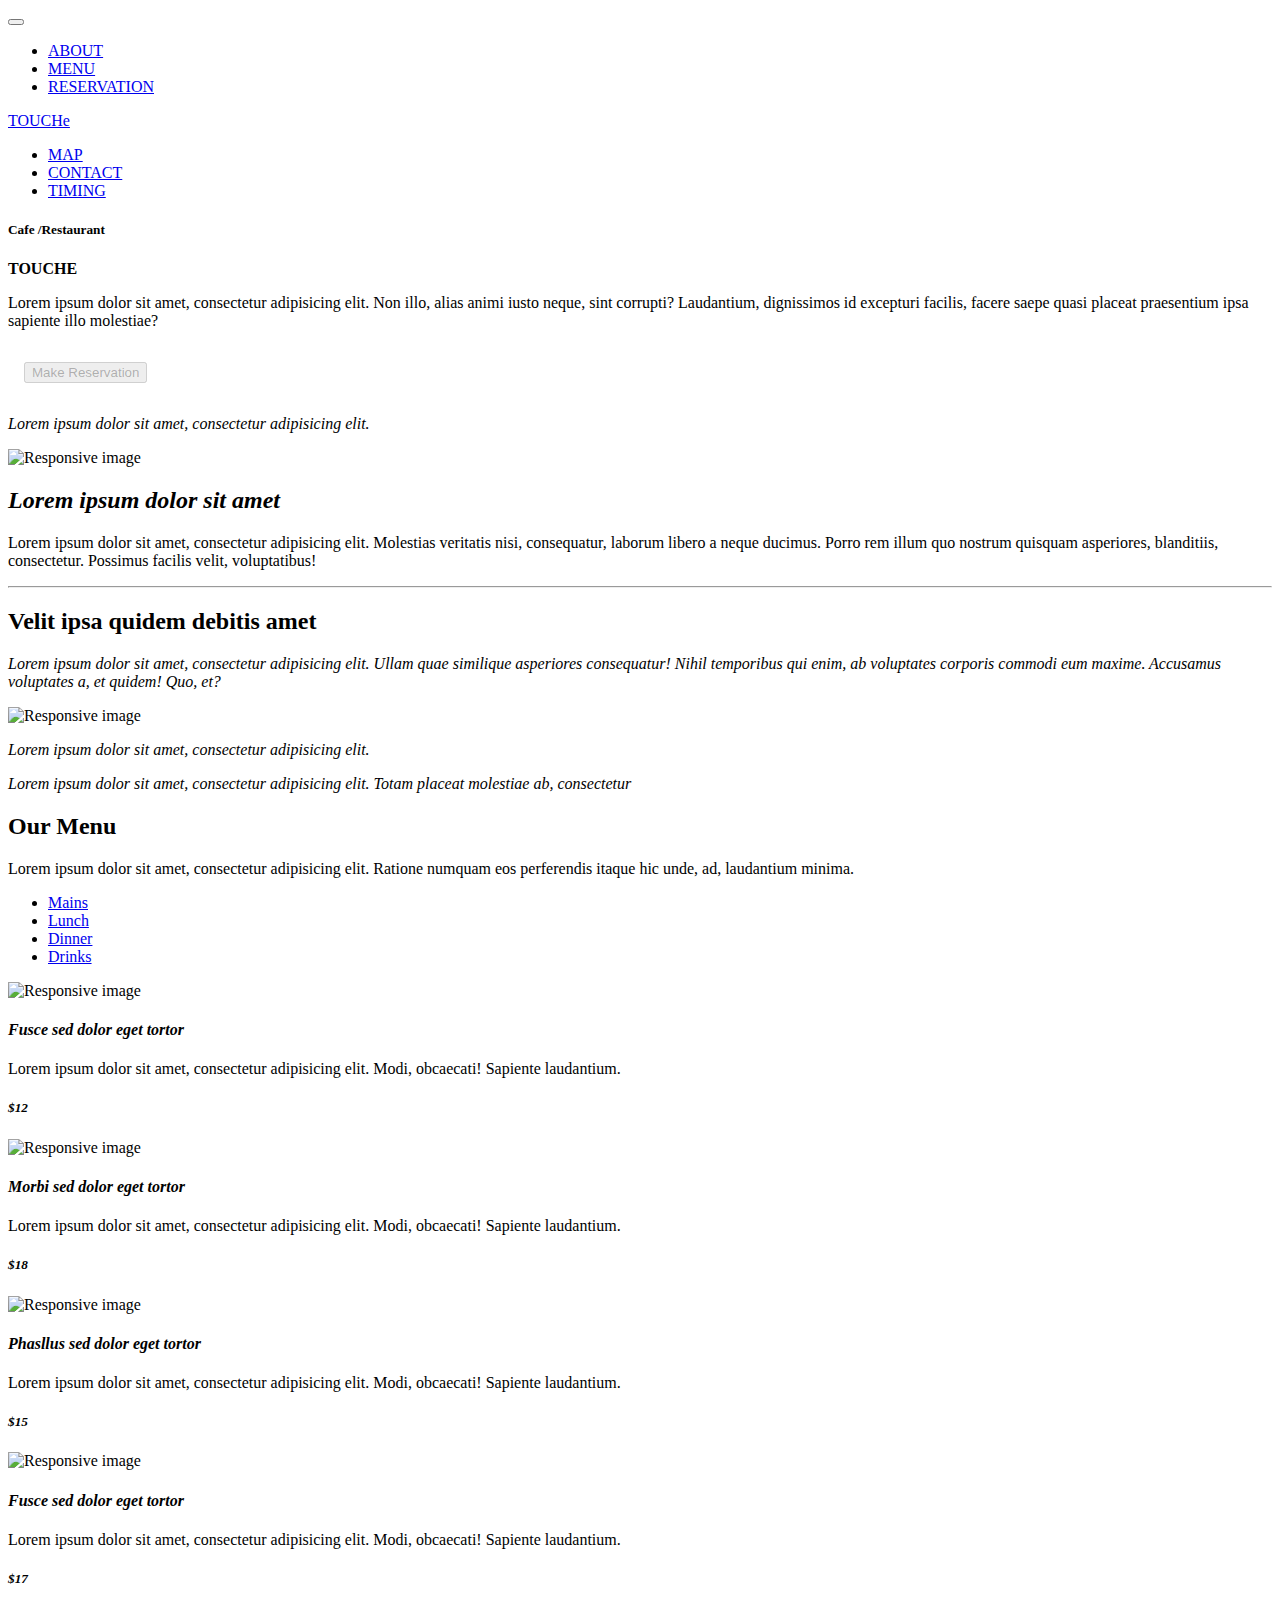
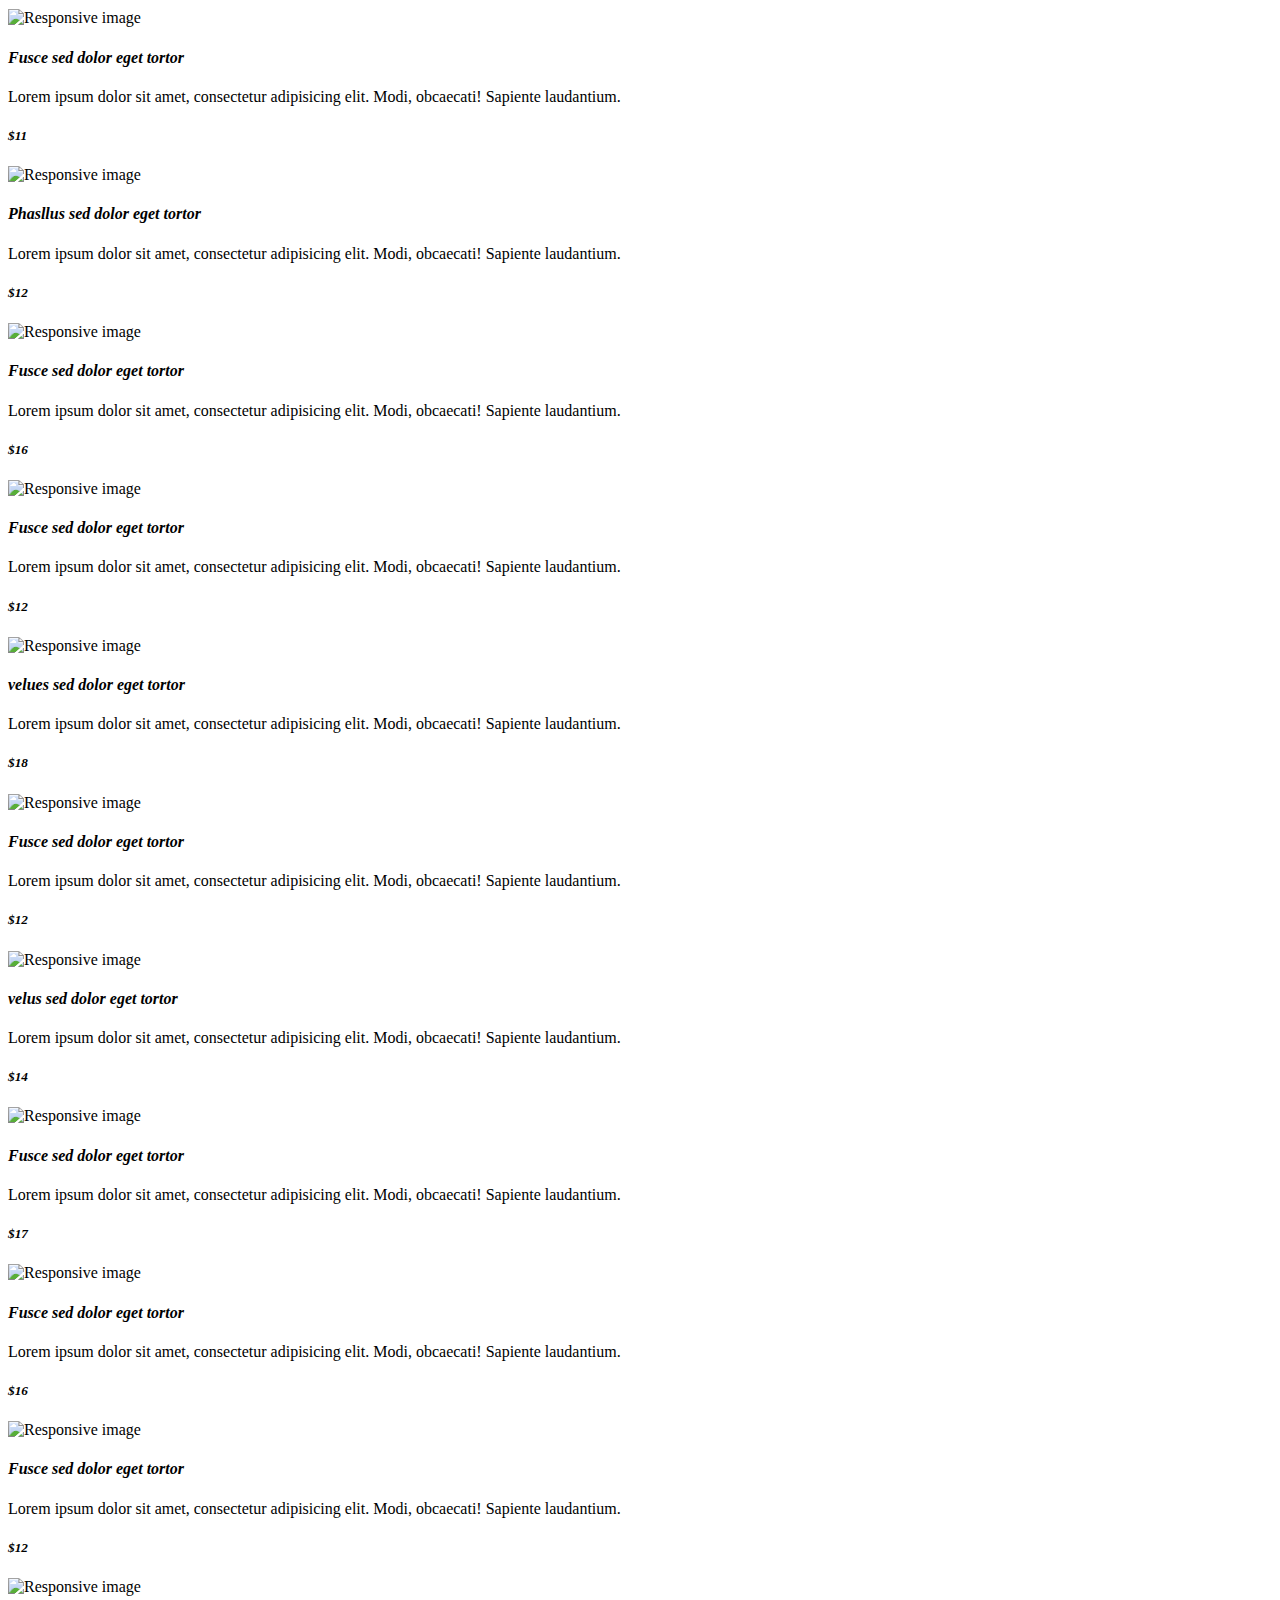
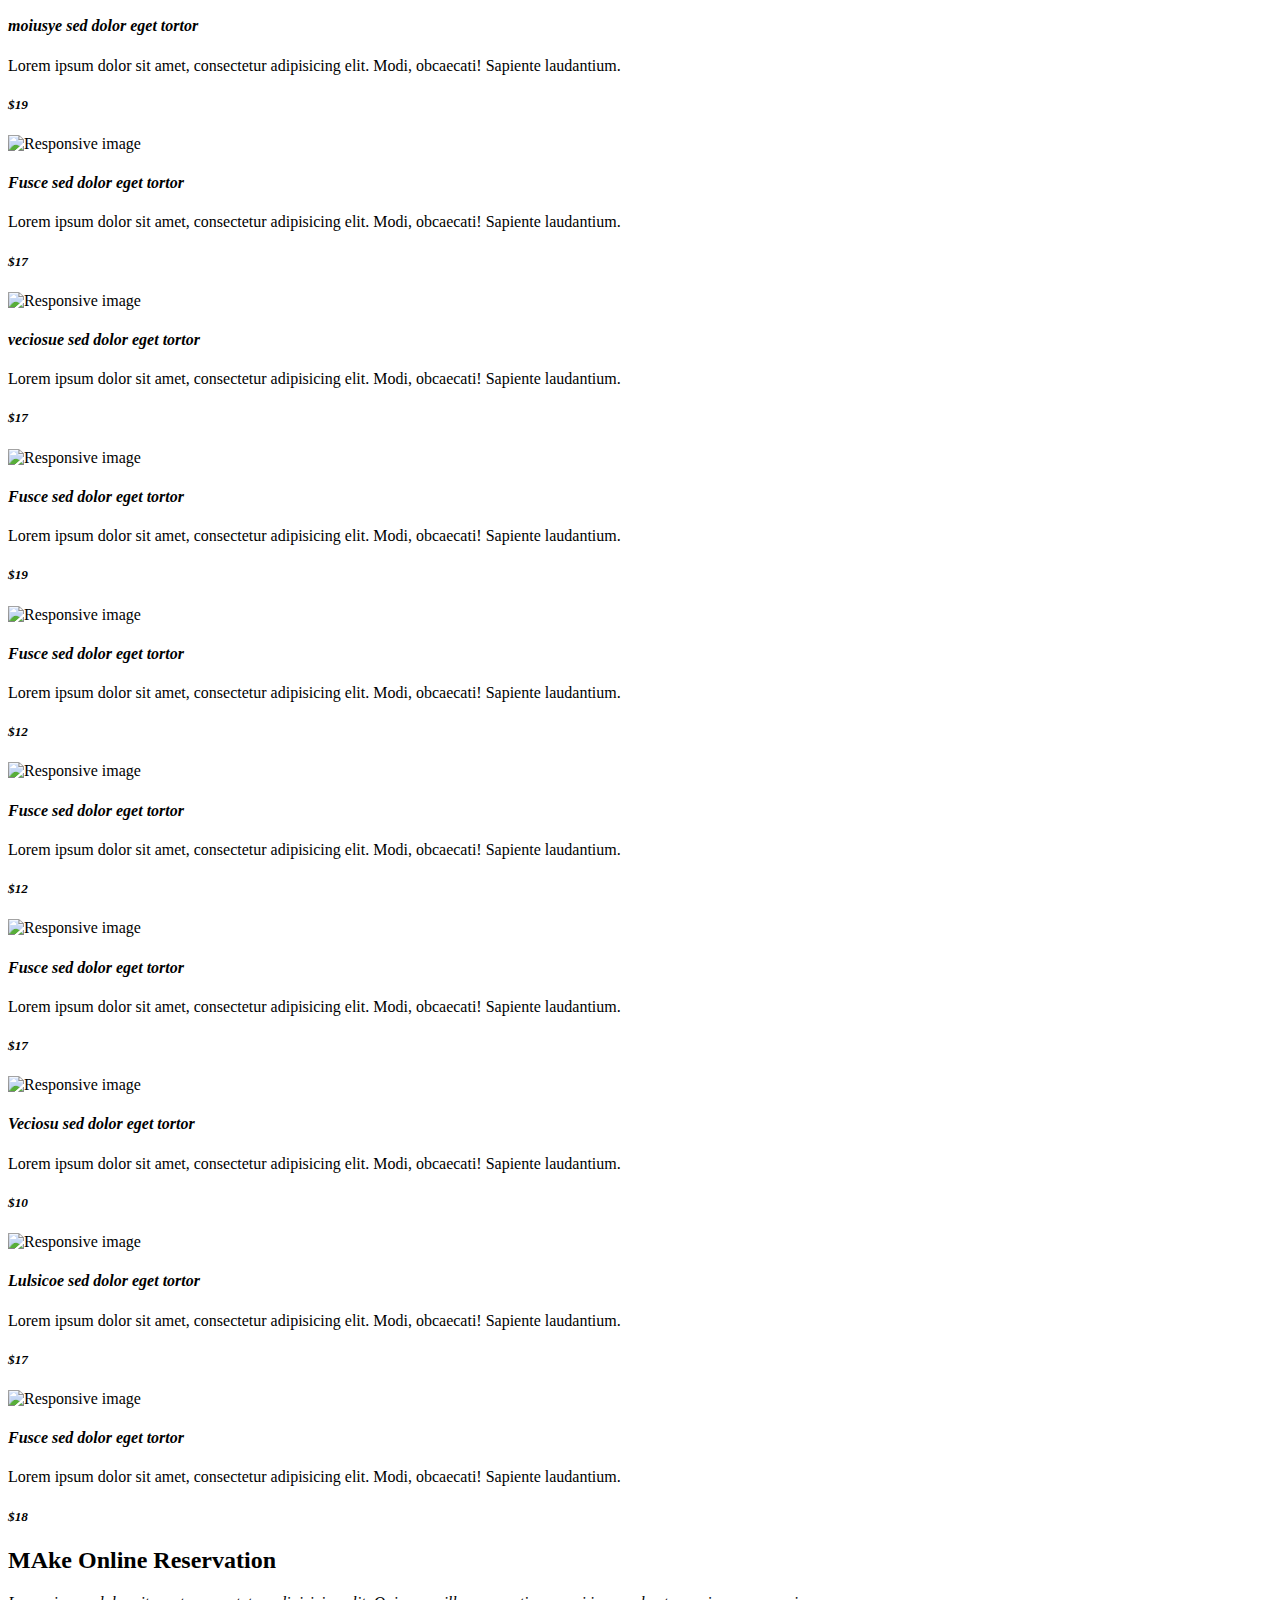
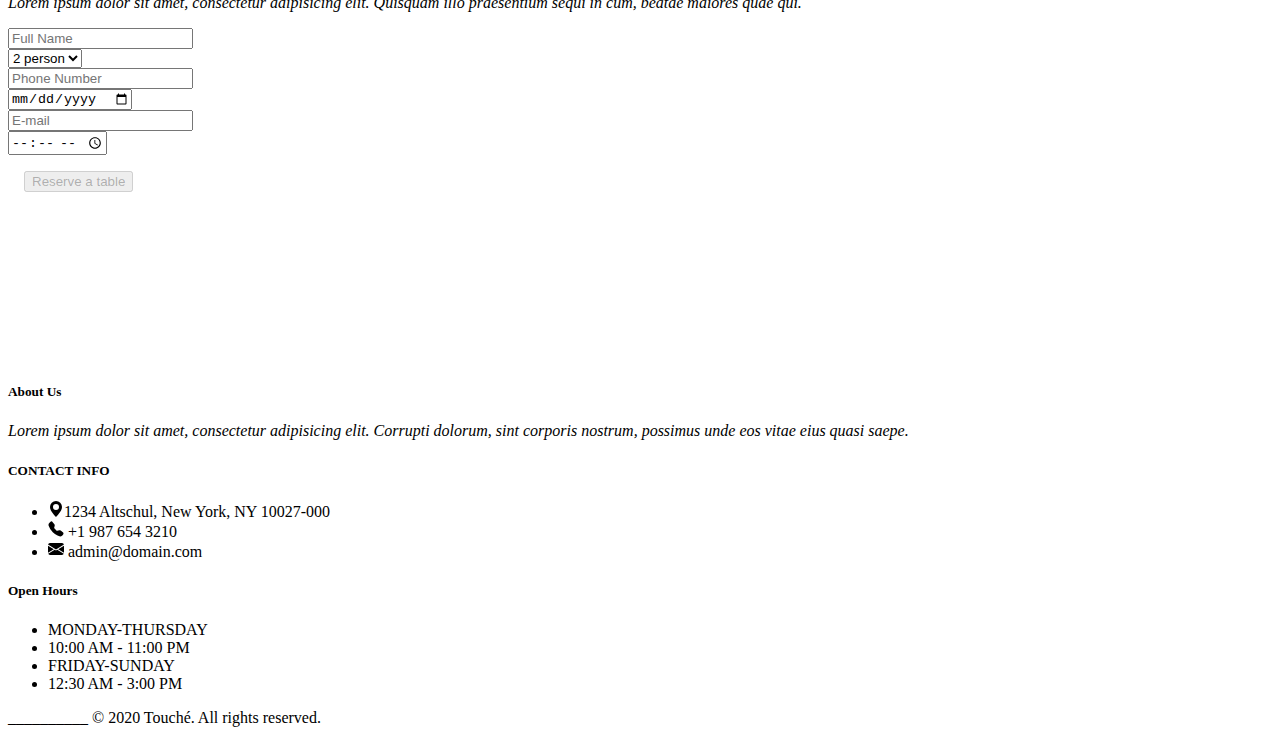
==== index.html @ 4fa5cfff "Create index.html" ====
<!DOCTYPE html >
<html lang="en-US">
<head>
	<title>Theme</title>
	<meta charset="utf-8">
	<link rel="stylesheet" type="text/css" href="css/bootstrap.css">
	<link rel="stylesheet" type="text/css" href="css/theme.css">
	<script src="https://code.jquery.com/jquery-3.5.1.slim.min.js" integrity="sha384-DfXdz2htPH0lsSSs5nCTpuj/zy4C+OGpamoFVy38MVBnE+IbbVYUew+OrCXaRkfj" crossorigin="anonymous"></script>
	<script src="https://cdn.jsdelivr.net/npm/popper.js@1.16.1/dist/umd/popper.min.js" integrity="sha384-9/reFTGAW83EW2RDu2S0VKaIzap3H66lZH81PoYlFhbGU+6BZp6G7niu735Sk7lN" crossorigin="anonymous"></script>
	<script src="https://stackpath.bootstrapcdn.com/bootstrap/4.5.2/js/bootstrap.min.js" integrity="sha384-B4gt1jrGC7Jh4AgTPSdUtOBvfO8shuf57BaghqFfPlYxofvL8/KUEfYiJOMMV+rV" crossorigin="anonymous"></script>
</head>
<body>

<section class="section_main">
	<div class="main_img">
		

<!-- navbar start -->
	<nav class="navbar fixed-top navbar-expand-lg navbar-light bg-light">
	 <div class="container"> 
	  <button class="navbar-toggler" type="button" data-toggle="collapse" data-target="#navbarNav" aria-controls="navbarNav" aria-expanded="false" aria-label="Toggle navigation">
	    <span class="navbar-toggler-icon"></span>
	  </button>
	  <div class="collapse navbar-collapse" id="navbarNav">
	    <ul class="navbar-nav">
	      <li class="nav-item active">
	        <a class="nav-link" href="index.html">ABOUT</a>
	      </li>
	      <li class="nav-item">
	        <a class="nav-link" href="menu.html">MENU</a>
	      </li>
	      <li class="nav-item">
	        <a class="nav-link " href="reservation.html">RESERVATION</a>
	      </li>
	    </ul>
		<a class="navbar-brand d-none d-lg-flex text-center" href="index.html">TOUCHe</a>
		<ul class="navbar-nav navbar-right">
			<li class="nav-item ">
	        <a class="nav-link" href="#map">MAP</a>
	      </li>
	      <li class="nav-item">
	        <a class="nav-link" href="#Footer">CONTACT</a>
	      </li>
	      <li class="nav-item">
	        <a class="nav-link " href="#Footer">TIMING</a>
	      </li>
			
		</ul>
	</div>
	
	
	</div>
	</nav>
<!-- navbar close -->
	<div class="container">
		<div class="row section_main_content">
			<div class="col">
				<div class="section_main_minihead text-muted">
					<h5><span class="span_primary">Cafe</span>
					/Restaurant
					</h5>
				</div>
				<div class="section_main_head">
					<b>TOUCHE</b>
				</div>
				<div class="section_main_p">
					<p>Lorem ipsum dolor sit amet, consectetur adipisicing elit. Non illo, alias animi iusto neque, sint corrupti? Laudantium, dignissimos id excepturi facilis, facere saepe quasi placeat praesentium ipsa sapiente illo molestiae? </p>
				</div>
				<div class="col text-center " style="padding: 1rem;">
					<button type="submit" class="btn btn-primary" disabled="">
										Make Reservation
					</button>
				</div>

			</div>
		</div>
		
	</div>
</div>
</section>


<!-- section discover 1 -->
<section class="section section_discover section_no-padding_bottom">
	<div class="container">
		<div class="row">
			<div class="col-lg-2 order-md-1 align-self-end">
				<p class="section_discover__description">
					
					<em>Lorem ipsum dolor sit amet, consectetur adipisicing elit. </em>
						
				</p>
			</div>
			<div class="col-lg-4 order-md-2 align-self-start">
				<div class="img-s">
					<img src="img/2.jpg" class="img-fluid" alt="Responsive image">
				</div>
			</div>
			<div class="col-lg-6 order-md-3 align-self-center ">
				<h2><em>Lorem ipsum dolor sit amet</em></h2>

				<p>

							Lorem ipsum dolor sit amet, consectetur adipisicing elit. Molestias veritatis nisi, consequatur, laborum libero a neque ducimus. Porro rem illum quo nostrum quisquam asperiores, blanditiis, consectetur. Possimus facilis velit, voluptatibus!
						
					
				</p>
				
			</div>
		</div>
	</div>
	<hr>
</section>
<!-- section discover 1 close -->

<!--section discober 2 start -->
<section  class="section_no-padding_bottom section discover__description ">
	<div class="container">
		<div class="row">
			<div class="col-lg-6 align-self-center">
				<h2>Velit ipsa quidem debitis amet</h2>
				<p>
					<em>
						Lorem ipsum dolor sit amet, consectetur adipisicing elit. Ullam quae similique asperiores consequatur! Nihil temporibus qui enim, ab voluptates corporis commodi eum maxime. Accusamus voluptates a, et quidem! Quo, et?</em>
				</p>
			</div>
			<div class="col-lg-4 align-self-start">
				<img src="img/3.jpg" class="img-fluid" alt="Responsive image">
			</div>
			<div class="col-lg-2 align-self-end">
				<p class="section_discover__description">
					<em>Lorem ipsum dolor sit amet, consectetur adipisicing elit.</em>
				</p>
			</div>
		</div>		
	</div>
</section>
<!-- section discover 2 close -->

<!-- section about start -->
<section class="section section_about">
	
	<div class="container">
		<div class="row">
			<div class="col-lg-4">
				<p class="section_discover__description">
					<em>Lorem ipsum dolor sit amet, consectetur adipisicing elit. Totam placeat molestiae ab, consectetur</em>
				</p>
				
			</div>
		</div>	
	</div>
</section>
<!-- section about close -->
 
 <!-- section menu start -->
 <section class="section section_menu" id="MENU">
 	<div class="container">
 		<div class="row">
 			<div class="col">
 				<h2 class="section_heading text-center">
		 			Our Menu
		 		</h2>
		 		<p class="section_subheading text-center">
		 		Lorem ipsum dolor sit amet, consectetur adipisicing elit. Ratione numquam eos perferendis itaque hic unde, ad, laudantium minima. 
		 		</p>
		 	</div>
 		</div>
 	    <div class="row">
 	    	<div class="col">
				<ul class="nav nav-tabs justify-content-center" id="myTab" role="tablist">
					<li class="nav-item" role="presentation">
				    	<a class="nav-link active" id="Mains-tab" data-toggle="tab" href="#Mains" role="tab" aria-controls="Mains" aria-selected="true">Mains</a>
				    </li>
				  	<li class="nav-item" role="presentation">
				    	<a class="nav-link" id="Lunch-tab" data-toggle="tab" href="#Lunch" role="tab" aria-controls="Lunch" aria-selected="false">Lunch</a>
				    </li>
				    <li class="nav-item" role="presentation">
				    	<a class="nav-link" id="Dinner-tab" data-toggle="tab" href="#Dinner" role="tab" aria-controls="Dinner" aria-selected="false">Dinner</a>
				    </li>
				    <li class="nav-item" role="presentation">
				    	<a class="nav-link" id="Drinks-tab" data-toggle="tab" href="#Drinks" role="tab" aria-controls="Drinks" aria-selected="false">Drinks</a>
				    </li>
				</ul>
				<div class="tab-content" id="myTabContent">
				   <!-- main menu item start -->
				    <div class="tab-pane fade show active" id="Mains" role="tabpanel" aria-labelledby="Mains-tab">
				    	<div class="menu_grid">
				    		<div class="row">
				    			<div class="col-md-6">
				    				<div class="row menu_item">
					    				
					   					<div class="col-lg-3 ">
					   						<img src="img/m1.jpg" class="img-fluid menu_img" alt="Responsive image">
					   					</div>
					    				<div class="col-lg-7">
					    					<h4><em>Fusce sed dolor eget tortor</em></h4>
					    					<p>Lorem ipsum dolor sit amet, consectetur adipisicing elit. Modi, obcaecati! Sapiente laudantium.</p>
					    				</div>
					    				<div class="col-lg-2">
					    					<h5><em>$12</em></h5>
					    				</div>
				    					
				    				</div>	
				    			</div>
				    			<div class="col-md-6">
				    				<div class="row menu_item">
					    				
					   					<div class="col-lg-3 ">
					   						<img src="img/m2.jpg" class="img-fluid menu_img" alt="Responsive image">
					   					</div>
					    				<div class="col-lg-7">
					    					<h4><em>Morbi sed dolor eget tortor</em></h4>
					    					<p>Lorem ipsum dolor sit amet, consectetur adipisicing elit. Modi, obcaecati! Sapiente laudantium.</p>
					    				</div>
					    				<div class="col-lg-2">
					    					<h5><em>$18</em></h5>
					    				</div>
				    					
				    				</div>	
				    			</div>
				    			<div class="col-md-6">
				    				<div class="row menu_item">
					    				
					   					<div class="col-lg-3 ">
					   						<img src="img/m3.jpg" class="img-fluid menu_img" alt="Responsive image">
					   					</div>
					    				<div class="col-lg-7">
					    					<h4><em>Phasllus sed dolor eget tortor</em></h4>
					    					<p>Lorem ipsum dolor sit amet, consectetur adipisicing elit. Modi, obcaecati! Sapiente laudantium.</p>
					    				</div>
					    				<div class="col-lg-2">
					    					<h5><em>$15</em></h5>
					    				</div>
				    					
				    				</div>	
				    			</div>
				    			<div class="col-md-6">
				    				<div class="row menu_item">
					    				
					   					<div class="col-lg-3 ">
					   						<img src="img/m1.jpg" class="img-fluid menu_img" alt="Responsive image">
					   					</div>
					    				<div class="col-lg-7">
					    					<h4><em>Fusce sed dolor eget tortor</em></h4>
					    					<p>Lorem ipsum dolor sit amet, consectetur adipisicing elit. Modi, obcaecati! Sapiente laudantium.</p>
					    				</div>
					    				<div class="col-lg-2">
					    					<h5><em>$17</em></h5>
					    				</div>
				    					
				    				</div>	
				    			</div>
				    			<div class="col-md-6">
				    				<div class="row menu_item">
					    				
					   					<div class="col-lg-3 ">
					   						<img src="img/m1.jpg" class="img-fluid menu_img" alt="Responsive image">
					   					</div>
					    				<div class="col-lg-7">
					    					<h4><em>Fusce sed dolor eget tortor</em></h4>
					    					<p>Lorem ipsum dolor sit amet, consectetur adipisicing elit. Modi, obcaecati! Sapiente laudantium.</p>
					    				</div>
					    				<div class="col-lg-2">
					    					<h5><em>$11</em></h5>
					    				</div>
				    					
				    				</div>	
				    			</div>
				    			<div class="col-md-6">
				    				<div class="row menu_item">
					    				
					   					<div class="col-lg-3 ">
					   						<img src="img/m2.jpg" class="img-fluid menu_img" alt="Responsive image">
					   					</div>
					    				<div class="col-lg-7">
					    					<h4><em>Phasllus sed dolor eget tortor</em></h4>
					    					<p>Lorem ipsum dolor sit amet, consectetur adipisicing elit. Modi, obcaecati! Sapiente laudantium.</p>
					    				</div>
					    				<div class="col-lg-2">
					    					<h5><em>$12</em></h5>
					    				</div>
				    					
				    				</div>	
				    			</div>
				    		</div>
				    		
				    	</div>
				    </div>
				    <!-- main menu item  close -->
				    <!-- Lunch menu item start -->
				    <div class="tab-pane fade" id="Lunch" role="tabpanel" aria-labelledby="Lunch-tab">
				    	<div class="menu_grid">
				    		<div class="row">
				    			<div class="col-md-6">
				    				<div class="row menu_item">
					    				
					   					<div class="col-lg-3 ">
					   						<img src="img/l1.jpg" class="img-fluid menu_img" alt="Responsive image">
					   					</div>
					    				<div class="col-lg-7">
					    					<h4><em>Fusce sed dolor eget tortor</em></h4>
					    					<p>Lorem ipsum dolor sit amet, consectetur adipisicing elit. Modi, obcaecati! Sapiente laudantium.</p>
					    				</div>
					    				<div class="col-lg-2">
					    					<h5><em>$16</em></h5>
					    				</div>
				    					
				    				</div>	
				    			</div>
				    			<div class="col-md-6">
				    				<div class="row menu_item">
					    				
					   					<div class="col-lg-3 ">
					   						<img src="img/l2.jpg" class="img-fluid menu_img" alt="Responsive image">
					   					</div>
					    				<div class="col-lg-7">
					    					<h4><em>Fusce sed dolor eget tortor</em></h4>
					    					<p>Lorem ipsum dolor sit amet, consectetur adipisicing elit. Modi, obcaecati! Sapiente laudantium.</p>
					    				</div>
					    				<div class="col-lg-2">
					    					<h5><em>$12</em></h5>
					    				</div>
				    					
				    				</div>	
				    			</div>
				    			<div class="col-md-6">
				    				<div class="row menu_item">
					    				
					   					<div class="col-lg-3 ">
					   						<img src="img/l3.jpg" class="img-fluid menu_img" alt="Responsive image">
					   					</div>
					    				<div class="col-lg-7">
					    					<h4><em>velues sed dolor eget tortor</em></h4>
					    					<p>Lorem ipsum dolor sit amet, consectetur adipisicing elit. Modi, obcaecati! Sapiente laudantium.</p>
					    				</div>
					    				<div class="col-lg-2">
					    					<h5><em>$18</em></h5>
					    				</div>
				    					
				    				</div>	
				    			</div>
				    			<div class="col-md-6">
				    				<div class="row menu_item">
					    				
					   					<div class="col-lg-3 ">
					   						<img src="img/l2.jpg" class="img-fluid menu_img" alt="Responsive image">
					   					</div>
					    				<div class="col-lg-7">
					    					<h4><em>Fusce sed dolor eget tortor</em></h4>
					    					<p>Lorem ipsum dolor sit amet, consectetur adipisicing elit. Modi, obcaecati! Sapiente laudantium.</p>
					    				</div>
					    				<div class="col-lg-2">
					    					<h5><em>$12</em></h5>
					    				</div>
				    					
				    				</div>	
				    			</div>
				    			<div class="col-md-6">
				    				<div class="row menu_item">
					    				
					   					<div class="col-lg-3 ">
					   						<img src="img/l1.jpg" class="img-fluid menu_img" alt="Responsive image">
					   					</div>
					    				<div class="col-lg-7">
					    					<h4><em>velus sed dolor eget tortor</em></h4>
					    					<p>Lorem ipsum dolor sit amet, consectetur adipisicing elit. Modi, obcaecati! Sapiente laudantium.</p>
					    				</div>
					    				<div class="col-lg-2">
					    					<h5><em>$14</em></h5>
					    				</div>
				    					
				    				</div>	
				    			</div>
				    			<div class="col-md-6">
				    				<div class="row menu_item">
					    				
					   					<div class="col-lg-3 ">
					   						<img src="img/l1.jpg" class="img-fluid menu_img" alt="Responsive image">
					   					</div>
					    				<div class="col-lg-7">
					    					<h4><em>Fusce sed dolor eget tortor</em></h4>
					    					<p>Lorem ipsum dolor sit amet, consectetur adipisicing elit. Modi, obcaecati! Sapiente laudantium.</p>
					    				</div>
					    				<div class="col-lg-2">
					    					<h5><em>$17</em></h5>
					    				</div>
				    					
				    				</div>	
				    			</div>
				    		</div>
				    		
				    	</div>
				    </div>
				    <!--lunch menu item close -->
				   <!-- Dinner menu item start -->
				    <div class="tab-pane fade" id="Dinner" role="tabpanel" aria-labelledby="Dinner-tab">
				    	    	<div class="menu_grid">
				    		<div class="row">
				    			<div class="col-md-6">
				    				<div class="row menu_item">
					    				
					   					<div class="col-lg-3 ">
					   						<img src="img/m2.jpg" class="img-fluid menu_img " alt="Responsive image">
					   					</div>
					    				<div class="col-lg-7">
					    					<h4><em>Fusce sed dolor eget tortor</em></h4>
					    					<p>Lorem ipsum dolor sit amet, consectetur adipisicing elit. Modi, obcaecati! Sapiente laudantium.</p>
					    				</div>
					    				<div class="col-lg-2">
					    					<h5><em>$16</em></h5>
					    				</div>
				    					
				    				</div>	
				    			</div>
				    			<div class="col-md-6">
				    				<div class="row menu_item">
					    				
					   					<div class="col-lg-3 ">
					   						<img src="img/l1.jpg" class="img-fluid menu_img" alt="Responsive image">
					   					</div>
					    				<div class="col-lg-7">
					    					<h4><em>Fusce sed dolor eget tortor</em></h4>
					    					<p>Lorem ipsum dolor sit amet, consectetur adipisicing elit. Modi, obcaecati! Sapiente laudantium.</p>
					    				</div>
					    				<div class="col-lg-2">
					    					<h5><em>$12</em></h5>
					    				</div>
				    					
				    				</div>	
				    			</div>
				    			<div class="col-md-6">
				    				<div class="row menu_item">
					    				
					   					<div class="col-lg-3 ">
					   						<img src="img/l2.jpg" class="img-fluid menu_img" alt="Responsive image">
					   					</div>
					    				<div class="col-lg-7">
					    					<h4><em>moiusye sed dolor eget tortor</em></h4>
					    					<p>Lorem ipsum dolor sit amet, consectetur adipisicing elit. Modi, obcaecati! Sapiente laudantium.</p>
					    				</div>
					    				<div class="col-lg-2">
					    					<h5><em>$19</em></h5>
					    				</div>
				    					
				    				</div>	
				    			</div>
				    			<div class="col-md-6">
				    				<div class="row menu_item">
					    				
					   					<div class="col-lg-3 ">
					   						<img src="img/m2.jpg" class="img-fluid menu_img" alt="Responsive image">
					   					</div>
					    				<div class="col-lg-7">
					    					<h4><em>Fusce sed dolor eget tortor</em></h4>
					    					<p>Lorem ipsum dolor sit amet, consectetur adipisicing elit. Modi, obcaecati! Sapiente laudantium.</p>
					    				</div>
					    				<div class="col-lg-2">
					    					<h5><em>$17</em></h5>
					    				</div>
				    					
				    				</div>	
				    			</div>
				    			<div class="col-md-6">
				    				<div class="row menu_item">
					    				
					   					<div class="col-lg-3 ">
					   						<img src="img/m2.jpg" class="img-fluid menu_img" alt="Responsive image">
					   					</div>
					    				<div class="col-lg-7">
					    					<h4><em>veciosue sed dolor eget tortor</em></h4>
					    					<p>Lorem ipsum dolor sit amet, consectetur adipisicing elit. Modi, obcaecati! Sapiente laudantium.</p>
					    				</div>
					    				<div class="col-lg-2">
					    					<h5><em>$17</em></h5>
					    				</div>
				    					
				    				</div>	
				    			</div>
				    			<div class="col-md-6">
				    				<div class="row menu_item">
					    				
					   					<div class="col-lg-3 ">
					   						<img src="img/m2.jpg" class="img-fluid menu_img" alt="Responsive image">
					   					</div>
					    				<div class="col-lg-7">
					    					<h4><em>Fusce sed dolor eget tortor</em></h4>
					    					<p>Lorem ipsum dolor sit amet, consectetur adipisicing elit. Modi, obcaecati! Sapiente laudantium.</p>
					    				</div>
					    				<div class="col-lg-2">
					    					<h5><em>$19</em></h5>
					    				</div>
				    					
				    				</div>	
				    			</div>
				    		</div>
				    		
				    	</div>
				    </div>
				    <!-- dinner menu item close -->
				    <!-- drinks menu item start -->

				    <div class="tab-pane fade" id="Drinks" role="tabpanel" aria-labelledby="Drinks-tab">
				    	<div class="menu_grid">
				    		<div class="row">
				    			<div class="col-md-6">
				    				<div class="row menu_item">
					    				
					   					<div class="col-lg-3 ">
					   						<img src="img/l2.jpg" class="img-fluid menu_img" alt="Responsive image">
					   					</div>
					    				<div class="col-lg-7">
					    					<h4><em>Fusce sed dolor eget tortor</em></h4>
					    					<p>Lorem ipsum dolor sit amet, consectetur adipisicing elit. Modi, obcaecati! Sapiente laudantium.</p>
					    				</div>
					    				<div class="col-lg-2">
					    					<h5><em>$12</em></h5>
					    				</div>
				    					
				    				</div>	
				    			</div>
				    			<div class="col-md-6">
				    				<div class="row menu_item">
					    				
					   					<div class="col-lg-3 ">
					   						<img src="img/m2.jpg" class="img-fluid menu_img" alt="Responsive image">
					   					</div>
					    				<div class="col-lg-7">
					    					<h4><em>Fusce sed dolor eget tortor</em></h4>
					    					<p>Lorem ipsum dolor sit amet, consectetur adipisicing elit. Modi, obcaecati! Sapiente laudantium.</p>
					    				</div>
					    				<div class="col-lg-2">
					    					<h5><em>$12</em></h5>
					    				</div>
				    					
				    				</div>	
				    			</div>
				    			<div class="col-md-6">
				    				<div class="row menu_item">
					    				
					   					<div class="col-lg-3 ">
					   						<img src="img/l2.jpg" class="img-fluid menu_img" alt="Responsive image">
					   					</div>
					    				<div class="col-lg-7">
					    					<h4><em>Fusce sed dolor eget tortor</em></h4>
					    					<p>Lorem ipsum dolor sit amet, consectetur adipisicing elit. Modi, obcaecati! Sapiente laudantium.</p>
					    				</div>
					    				<div class="col-lg-2">
					    					<h5><em>$17</em></h5>
					    				</div>
				    					
				    				</div>	
				    			</div>
				    			<div class="col-md-6">
				    				<div class="row menu_item">
					    				
					   					<div class="col-lg-3 ">
					   						<img src="img/l3.jpg" class="img-fluid menu_img" alt="Responsive image">
					   					</div>
					    				<div class="col-lg-7">
					    					<h4><em>Veciosu sed dolor eget tortor</em></h4>
					    					<p>Lorem ipsum dolor sit amet, consectetur adipisicing elit. Modi, obcaecati! Sapiente laudantium.</p>
					    				</div>
					    				<div class="col-lg-2">
					    					<h5><em>$10</em></h5>
					    				</div>
				    					
				    				</div>	
				    			</div>
				    			<div class="col-md-6">
				    				<div class="row menu_item">
					    				
					   					<div class="col-lg-3 ">
					   						<img src="img/l1.jpg" class="img-fluid menu_img" alt="Responsive image">
					   					</div>
					    				<div class="col-lg-7">
					    					<h4><em>Lulsicoe sed dolor eget tortor</em></h4>
					    					<p>Lorem ipsum dolor sit amet, consectetur adipisicing elit. Modi, obcaecati! Sapiente laudantium.</p>
					    				</div>
					    				<div class="col-lg-2">
					    					<h5><em>$17</em></h5>
					    				</div>
				    					
				    				</div>	
				    			</div>
				    			<div class="col-md-6">
				    				<div class="row menu_item">
					    				
					   					<div class="col-lg-3 ">
					   						<img src="img/l2.jpg" class="img-fluid menu_img" alt="Responsive image">
					   					</div>
					    				<div class="col-lg-7">
					    					<h4><em>Fusce sed dolor eget tortor</em></h4>
					    					<p>Lorem ipsum dolor sit amet, consectetur adipisicing elit. Modi, obcaecati! Sapiente laudantium.</p>
					    				</div>
					    				<div class="col-lg-2">
					    					<h5><em>$18</em></h5>
					    				</div>
				    					
				    				</div>	
				    			</div>
				    		</div>
				    	</div>
				    <!-- drinks menu item close -->
				    </div>
				</div>
 	    		
 	    	</div>
 	    </div>
 	</div>
</section>
<!--section menu close -->
<!-- online reservation form -->
<section class="section" id="RESERVATION">
	<div class="jumbotron">
		<div class="container">
			<div class="row">
				<div class="col text-center">
					<h2>MAke Online Reservation</h2>
					<p class="section_reservation_p"><em>Lorem ipsum dolor sit amet, consectetur adipisicing elit. Quisquam illo praesentium sequi in cum, beatae maiores quae qui.</em></p>
				</div>
			</div>
			<div class="row section_reservation_p">
				<div class="col-lg-6 padding -1rem">
					<input type="text" class="form-control" id="exampleFormControlInput1" placeholder="Full Name">
				</div>
				<div class="col-lg-6">
					<select id="inputState" class="form-control">
        				<option selected>2 person</option>
        				<option>1 person</option>
        				<option>2 person</option>
        				<option>3 person</option>
        				<option>4 person</option>
      				</select>
				</div>
				<div class="col-lg-6">
					<input type="text" class="form-control" id="exampleFormControlInput1" placeholder="Phone Number">
				</div>
				<div class="col-lg-6">
					<input type="date" class="form-control" name="DOB">
				</div>
				<div class="col-lg-6">
					<input type="email" class="form-control" id="exampleInputEmail1" placeholder="E-mail">
				</div>
				<div class="col-lg-6">
					<input type="time" class="form-control" placeholder="06:11">
				</div>
				<div class="col text-center " style="padding: 1rem;">
					<button type="submit" class="btn btn-primary" disabled="">
										Reserve a table
					</button>
				</div>
			</div>
		</div>
	</div>
</section>
<!-- online reservation close -->
<!-- section  map open-->
<section class=" section_map" id="map">
	
		<iframe src="https://www.google.com/maps/embed?pb=!1m18!1m12!1m3!1d60386.85774771701!2d72.81275666801466!3d18.923486770695828!2m3!1f0!2f0!3f0!3m2!1i1024!2i768!4f13.1!3m3!1m2!1s0x3be7d1c06fffffff%3A0xc0290485a4d73f57!2sThe%20Taj%20Mahal%20Palace%2C%20Mumbai!5e0!3m2!1sen!2sin!4v1599755996905!5m2!1sen!2sin" width="100%" height="100%" frameborder="0" style="border:0;" allowfullscreen="" aria-hidden="false" tabindex="0"></iframe>

</section>
<!-- section map close -->

<!-- footer start -->
<footer class="section " id="footer"> 
	<div class="container">
		<div class="row">
			<div class="col-lg-4">
				<h5 class="footer_h">
					About Us
				</h5>
				<p>
					<em>Lorem ipsum dolor sit amet, consectetur adipisicing elit. Corrupti dolorum, sint corporis nostrum, possimus unde eos vitae eius quasi saepe.</em>
				</p>
			</div>
			<div class="col-lg-4">
				<h5 class="footer_h">
					CONTACT INFO
				</h5>	
				<p>
					<ul class="footer_info">
						<li>
							<svg width="1em" height="1em" viewBox="0 0 16 16" class="bi bi-geo-alt-fill" fill="currentColor" xmlns="http://www.w3.org/2000/svg">
  							<path fill-rule="evenodd" d="M8 16s6-5.686 6-10A6 6 0 0 0 2 6c0 4.314 6 10 6 10zm0-7a3 3 0 1 0 0-6 3 3 0 0 0 0 6z"/>	
							</svg>1234 Altschul, New York, NY 10027-000
						</li>
						<li>
							<svg width="1em" height="1em" viewBox="0 0 16 16" class="bi bi-telephone-fill" fill="currentColor" xmlns="http://www.w3.org/2000/svg">
							  <path fill-rule="evenodd" d="M2.267.98a1.636 1.636 0 0 1 2.448.152l1.681 2.162c.309.396.418.913.296 1.4l-.513 2.053a.636.636 0 0 0 .167.604L8.65 9.654a.636.636 0 0 0 .604.167l2.052-.513a1.636 1.636 0 0 1 1.401.296l2.162 1.681c.777.604.849 1.753.153 2.448l-.97.97c-.693.693-1.73.998-2.697.658a17.47 17.47 0 0 1-6.571-4.144A17.47 17.47 0 0 1 .639 4.646c-.34-.967-.035-2.004.658-2.698l.97-.969z"/>
							</svg>
							+1 987 654 3210
						</li>
						<li>
							<svg width="1em" height="1em" viewBox="0 0 16 16" class="bi bi-envelope-fill" fill="currentColor" xmlns="http://www.w3.org/2000/svg">
							  <path fill-rule="evenodd" d="M.05 3.555A2 2 0 0 1 2 2h12a2 2 0 0 1 1.95 1.555L8 8.414.05 3.555zM0 4.697v7.104l5.803-3.558L0 4.697zM6.761 8.83l-6.57 4.027A2 2 0 0 0 2 14h12a2 2 0 0 0 1.808-1.144l-6.57-4.027L8 9.586l-1.239-.757zm3.436-.586L16 11.801V4.697l-5.803 3.546z"/>
							</svg>
							admin@domain.com
						</li>
					</ul>
				</p>
			</div>
			<div class="col-lg-4">
				<h5 class="footer_h">
					Open Hours
				</h5>
				<ul class="footer_info">
					<li class="footer_open_day">
						MONDAY-THURSDAY
					</li>
					<li class="footer_open_time">
						10:00 AM - 11:00 PM
					</li>
					<li class="footer_open_day">
						FRIDAY-SUNDAY

					</li> 
					<li class="footer_open_time">
						12:30 AM - 3:00 PM
					</li>
				</ul>
			</div>
		</div>
		<div class="row">
			<div class="col-lg-12">
				__________ © 2020 Touché. All rights reserved.
			</div>
			
		</div>
	</div>
</footer>
<!-- footer close -->
</body>
</html>
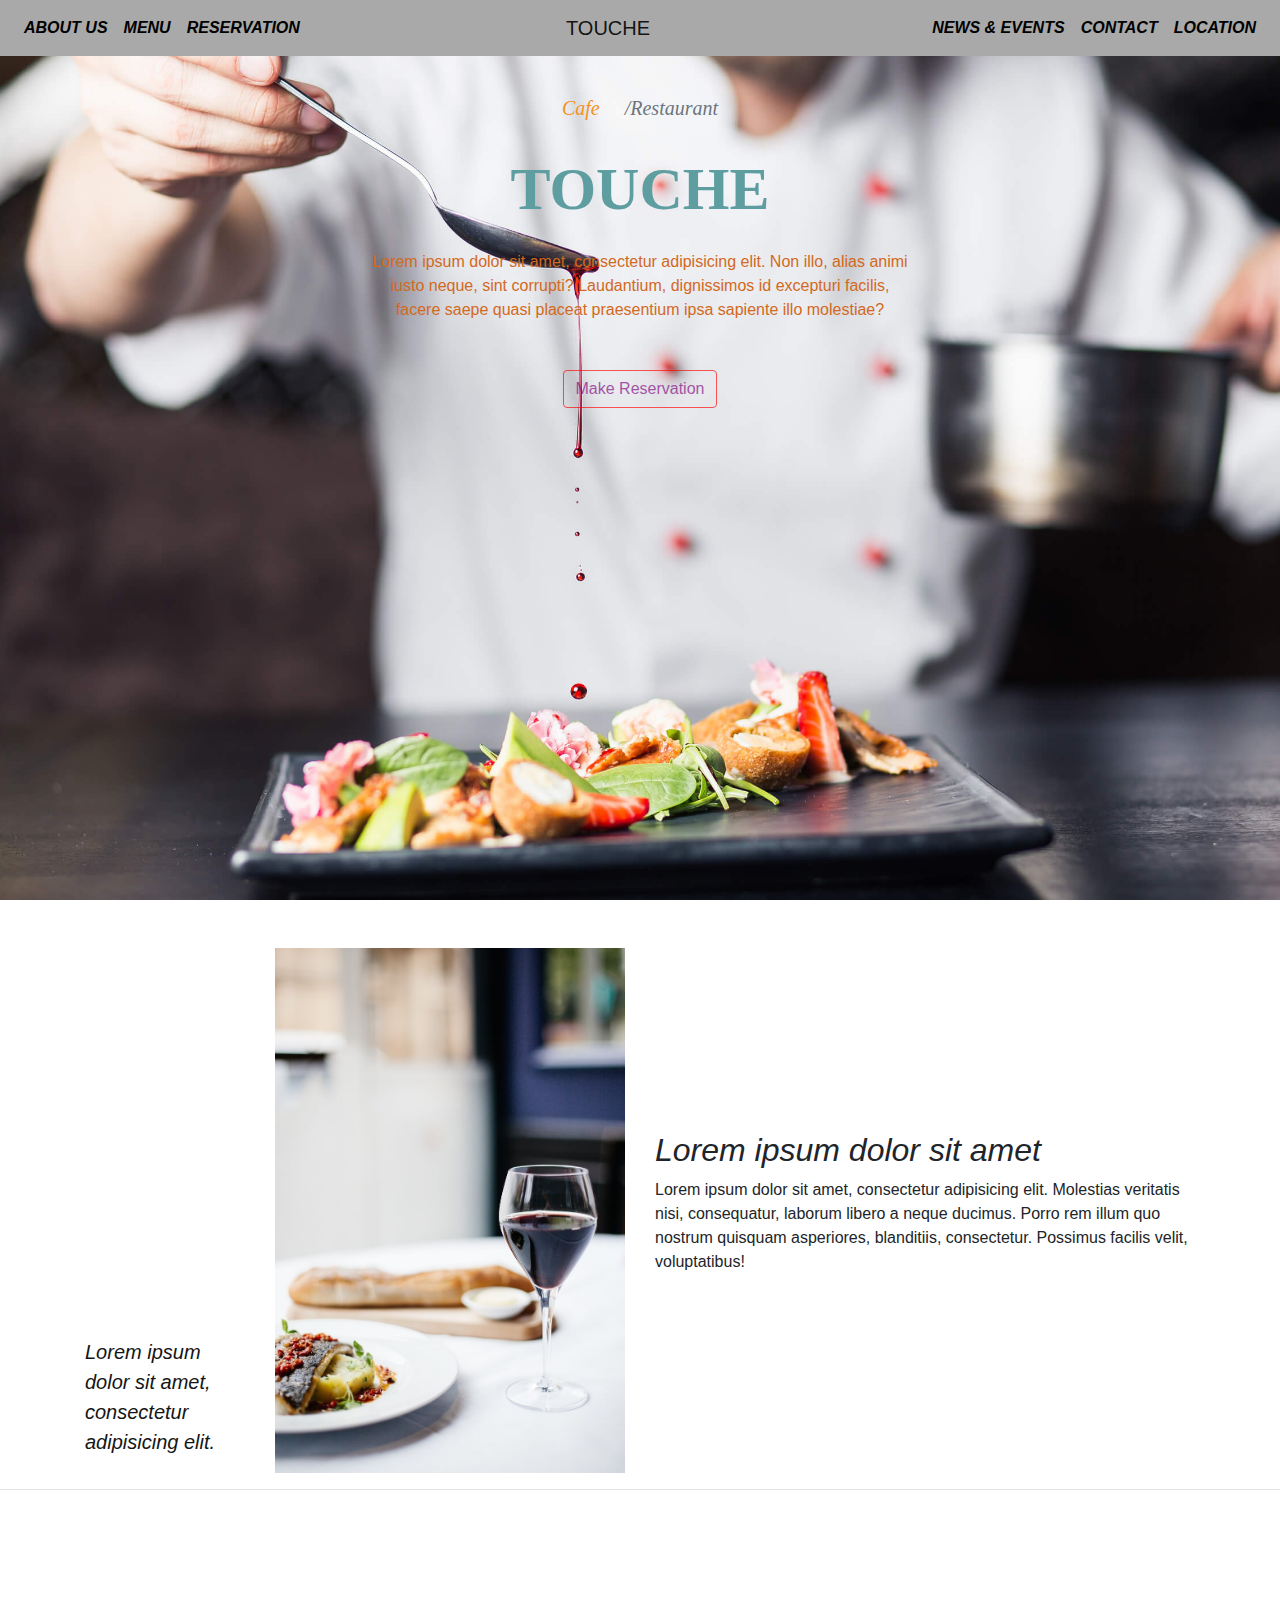
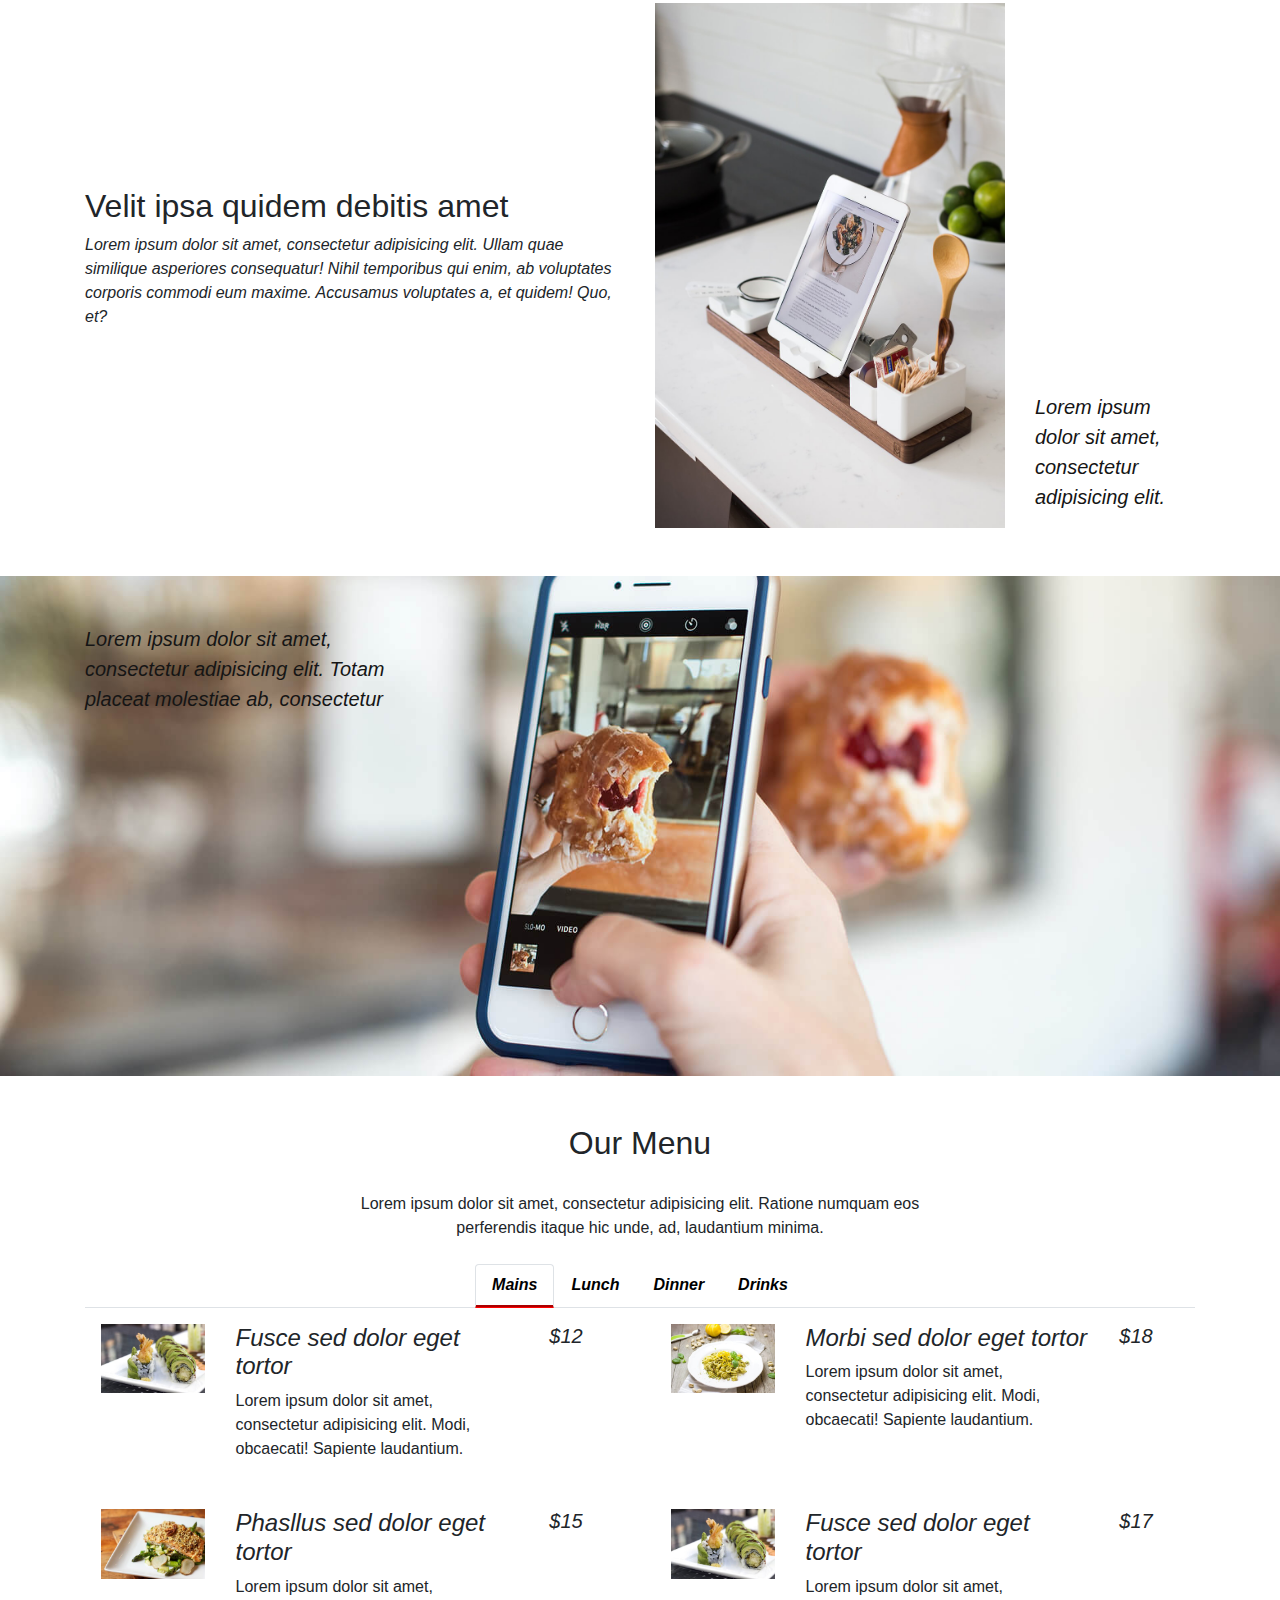
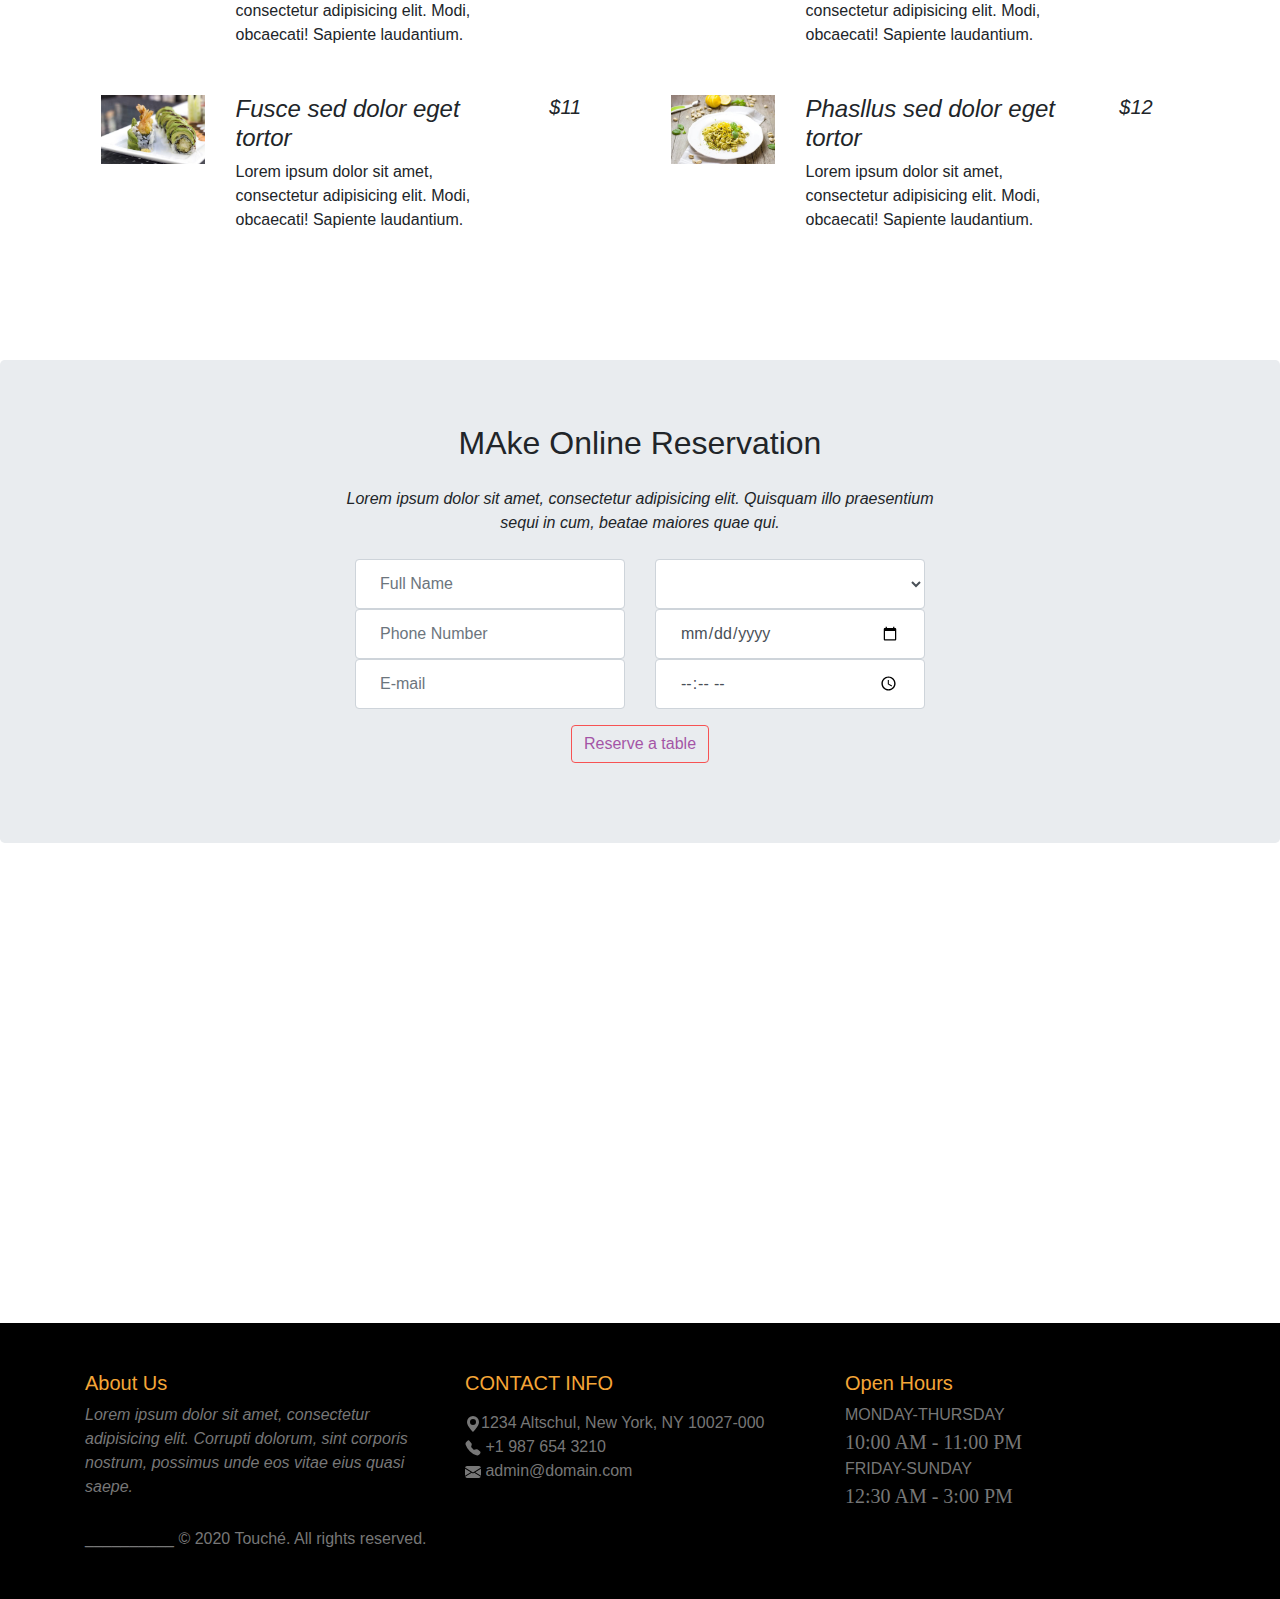
==== commit 7a36871a: "Update index.html" ====
--- a/index.html
+++ b/index.html
@@ -16,41 +16,41 @@
 		
 
 <!-- navbar start -->
-	<nav class="navbar fixed-top navbar-expand-lg navbar-light bg-light">
-	 <div class="container"> 
-	  <button class="navbar-toggler" type="button" data-toggle="collapse" data-target="#navbarNav" aria-controls="navbarNav" aria-expanded="false" aria-label="Toggle navigation">
-	    <span class="navbar-toggler-icon"></span>
-	  </button>
-	  <div class="collapse navbar-collapse" id="navbarNav">
-	    <ul class="navbar-nav">
-	      <li class="nav-item active">
-	        <a class="nav-link" href="index.html">ABOUT</a>
+	<div class="container">
+	<nav class="navbar navbar-expand-lg navbar-light bg-light fixed-top">
+  
+  <button class="navbar-toggler" type="button" data-toggle="collapse" data-target="#navbarNav" aria-controls="navbarNav" aria-expanded="false" aria-label="Toggle navigation">
+    <span class="navbar-toggler-icon"></span>
+  </button>
+    <div class="collapse navbar-collapse" id="navbarNav">
+	    <ul class="navbar-nav mr-auto">
+	      <li class="nav-item ">
+	        <a class="nav-link" href="#">ABOUT US</a>
 	      </li>
 	      <li class="nav-item">
 	        <a class="nav-link" href="menu.html">MENU</a>
 	      </li>
 	      <li class="nav-item">
-	        <a class="nav-link " href="reservation.html">RESERVATION</a>
+	        <a class="nav-link" href="reservation.html">RESERVATION</a>
 	      </li>
-	    </ul>
-		<a class="navbar-brand d-none d-lg-flex text-center" href="index.html">TOUCHe</a>
-		<ul class="navbar-nav navbar-right">
-			<li class="nav-item ">
-	        <a class="nav-link" href="#map">MAP</a>
+		</ul>
+	</div>
+	<a class="navbar-brand  " href="index.html">TOUCHE</a>
+    <div class="collapse navbar-collapse" id="navbarNav">
+	    <ul class="navbar-nav ml-auto">
+	      <li class="nav-item ">
+	        <a class="nav-link" href="#">NEWS & EVENTS</a>
 	      </li>
 	      <li class="nav-item">
-	        <a class="nav-link" href="#Footer">CONTACT</a>
+	        <a class="nav-link" href="#">CONTACT</a>
 	      </li>
 	      <li class="nav-item">
-	        <a class="nav-link " href="#Footer">TIMING</a>
+	        <a class="nav-link" href="#">LOCATION</a>
 	      </li>
-			
 		</ul>
 	</div>
-	
-	
-	</div>
-	</nav>
+</nav>
+</div>
 <!-- navbar close -->
 	<div class="container">
 		<div class="row section_main_content">
--- a/css/theme.css
+++ b/css/theme.css
@@ -0,0 +1,150 @@
+.nav-link{
+	font-weight: bold;
+	color: white !important;
+}
+.bg-light{
+	background-color: darkgray !important;
+}
+.navbar-brand{
+	padding-left: 3rem;
+	padding-right: 3rem;
+
+}
+ .main_img{
+ 	height: 100vh;
+    background: url(../img/1.jpg) no-repeat 50%/cover;
+    padding-top: 5rem;
+    color: white;
+ }
+.section_main_minihead{
+	text-align: center;
+	font-size: 0.5rem;
+	font-family: emoji;
+	font-style:italic;
+	padding: 1rem;
+}
+.section_main_head{
+	font-size: 60px;
+	font-family: emoji;
+	color: cadetblue;
+}
+.section_main_content{
+	max-width: 600px;
+	margin:auto;
+	text-align: center;
+}
+.section_main_p{
+	color: chocolate;
+	font-style: italic bold;
+	padding: 1rem;
+}
+.span_primary{
+	color: #f5921e;
+}
+.section_discover__description {
+    font-size: 1.25rem;
+    line-height: 1.5;
+    position: relative;
+    color: #151515;
+    margin-bottom: 1rem;
+ }
+ .section{
+ 	padding-top: 5rem;
+ }
+ hr{
+ 	  width:100%;
+      height:1px;
+      background: #fff;
+      color:red;
+}
+.section_about {
+	min-height: 500px;
+    background: url(../img/19.jpg) no-repeat 50%/cover;
+    top: 0;
+    right: 0;
+    bottom: 0;
+    left: 0;
+}
+.section_heading{
+	margin:auto;
+
+}
+.section_subheading{
+	margin: auto;
+	max-width: 600px;
+	margin-top: 1.8rem;
+	margin-bottom: 1.5rem;
+}
+.nav-link{
+	color: black !important;
+	border: 0px;
+	font-style: italic;
+	font-weight: 600;
+}
+
+
+.nav-link.active{
+	border-bottom-width: 2px;
+	border-bottom-color: red !important;
+	border-bottom: groove;
+}
+.menu_item{
+	padding: 1rem;
+
+}
+.menu_img{
+	align-self: center;
+}
+.section_reservation_p{
+	max-width: 600px;
+	margin:auto;
+	margin-top: 1.5rem;
+}
+.form-control{
+	padding: 1.5rem;
+}
+.btn-primary{
+	background-color: transparent !important;
+    border-color: red !important;
+    color: purple !important;
+}
+.section_map{
+	height: 400px;
+}
+.footer_h{
+	color: #f5a637;
+	font-weight: 400;
+	margin-top: 0;
+}
+footer{
+	color:#777;
+	background-color: black;
+}
+.footer_info{
+	list-style-type: none;
+	padding: 0;
+}
+.footer_open_time{
+	font-family: Playfair Display,serif;
+	font-size: 1.25rem;
+}
+
+
+
+
+
+
+
+
+
+
+
+
+
+
+@media (min-width: 768px){
+.section {
+    padding: 3rem 0;
+}
+
+}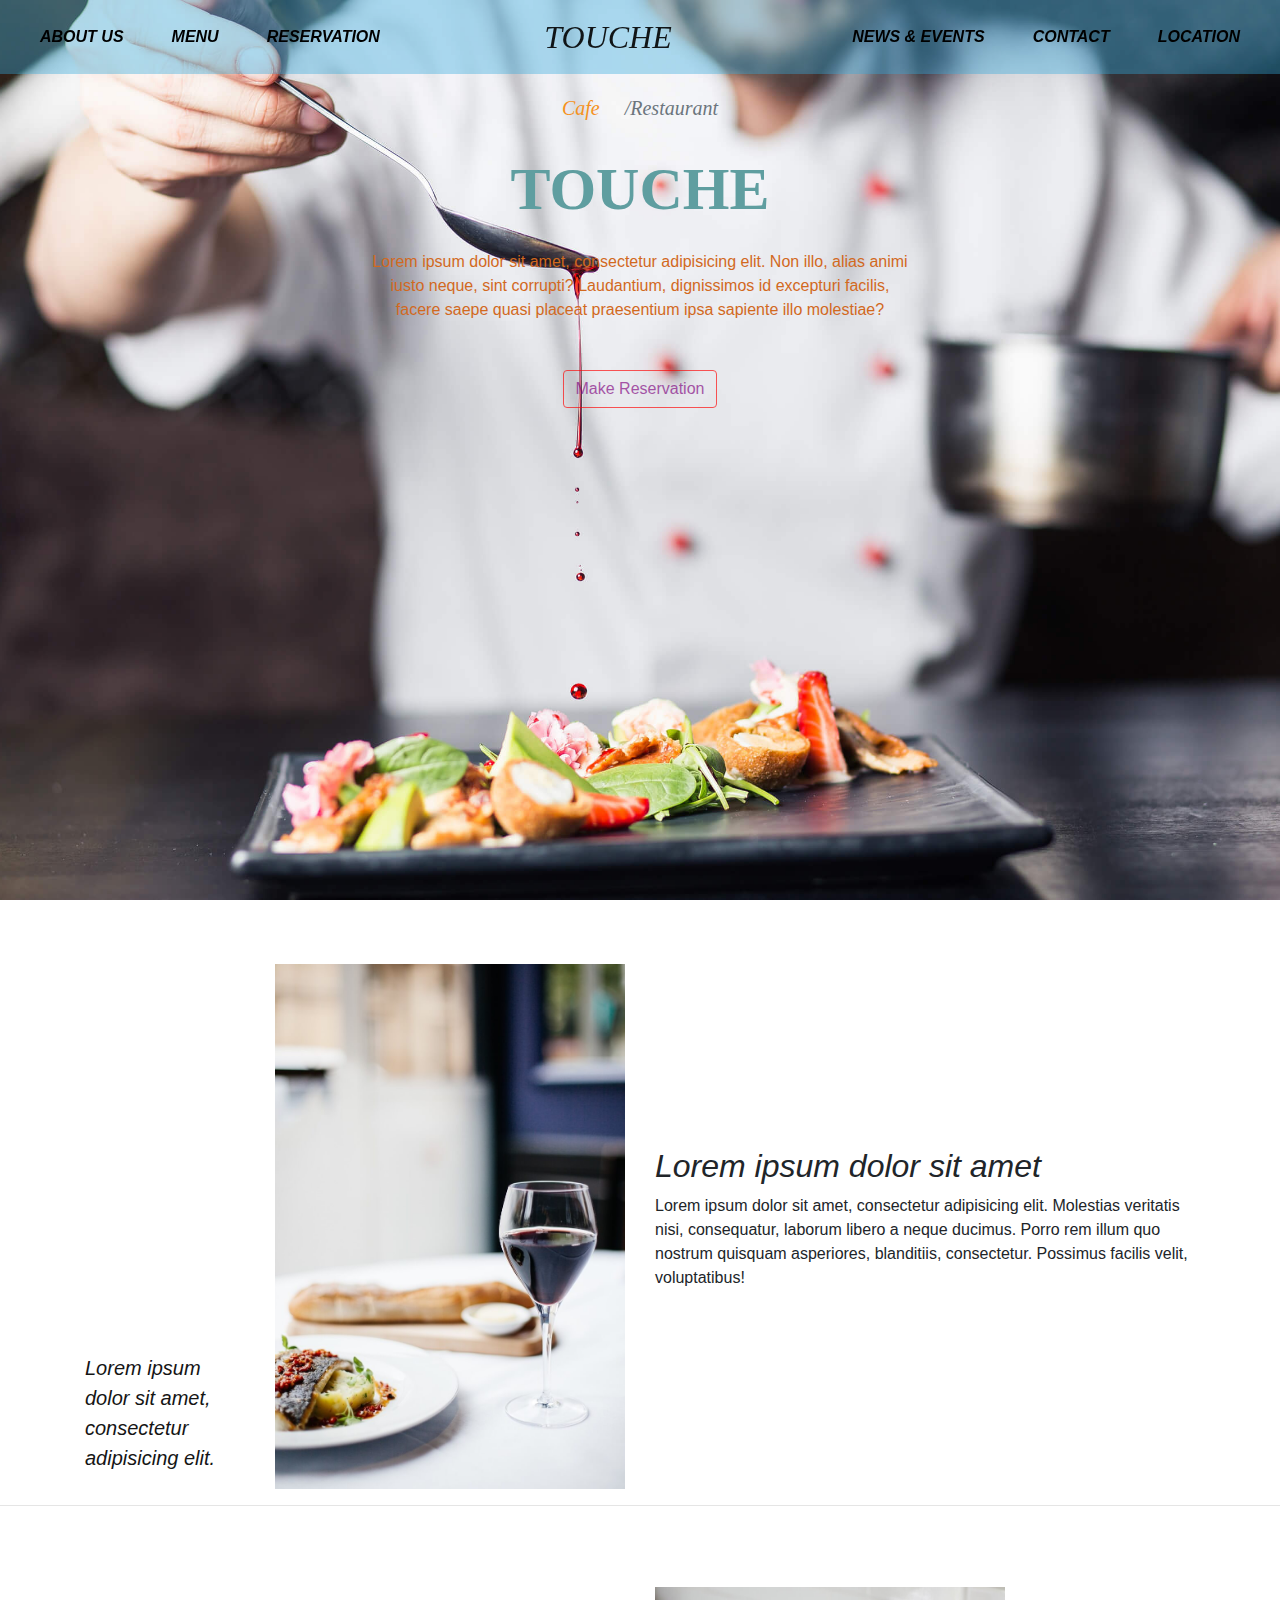
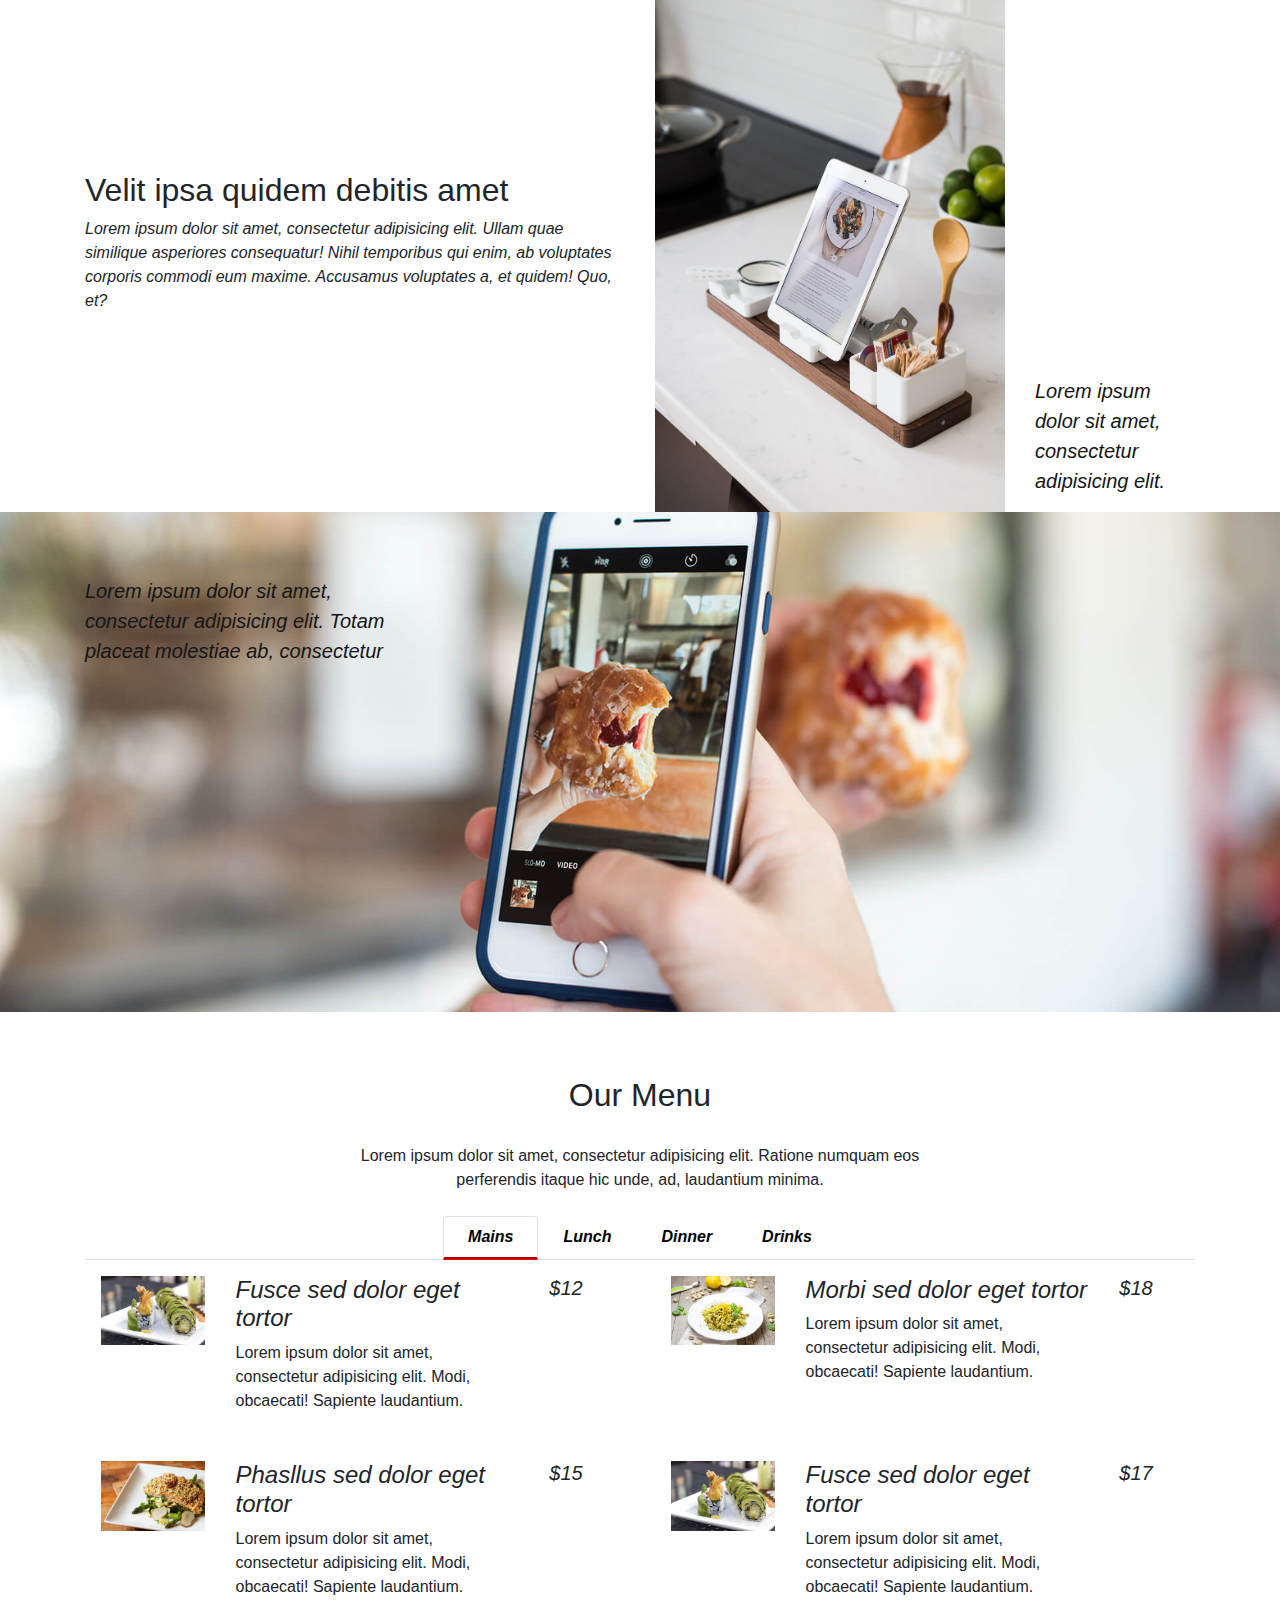
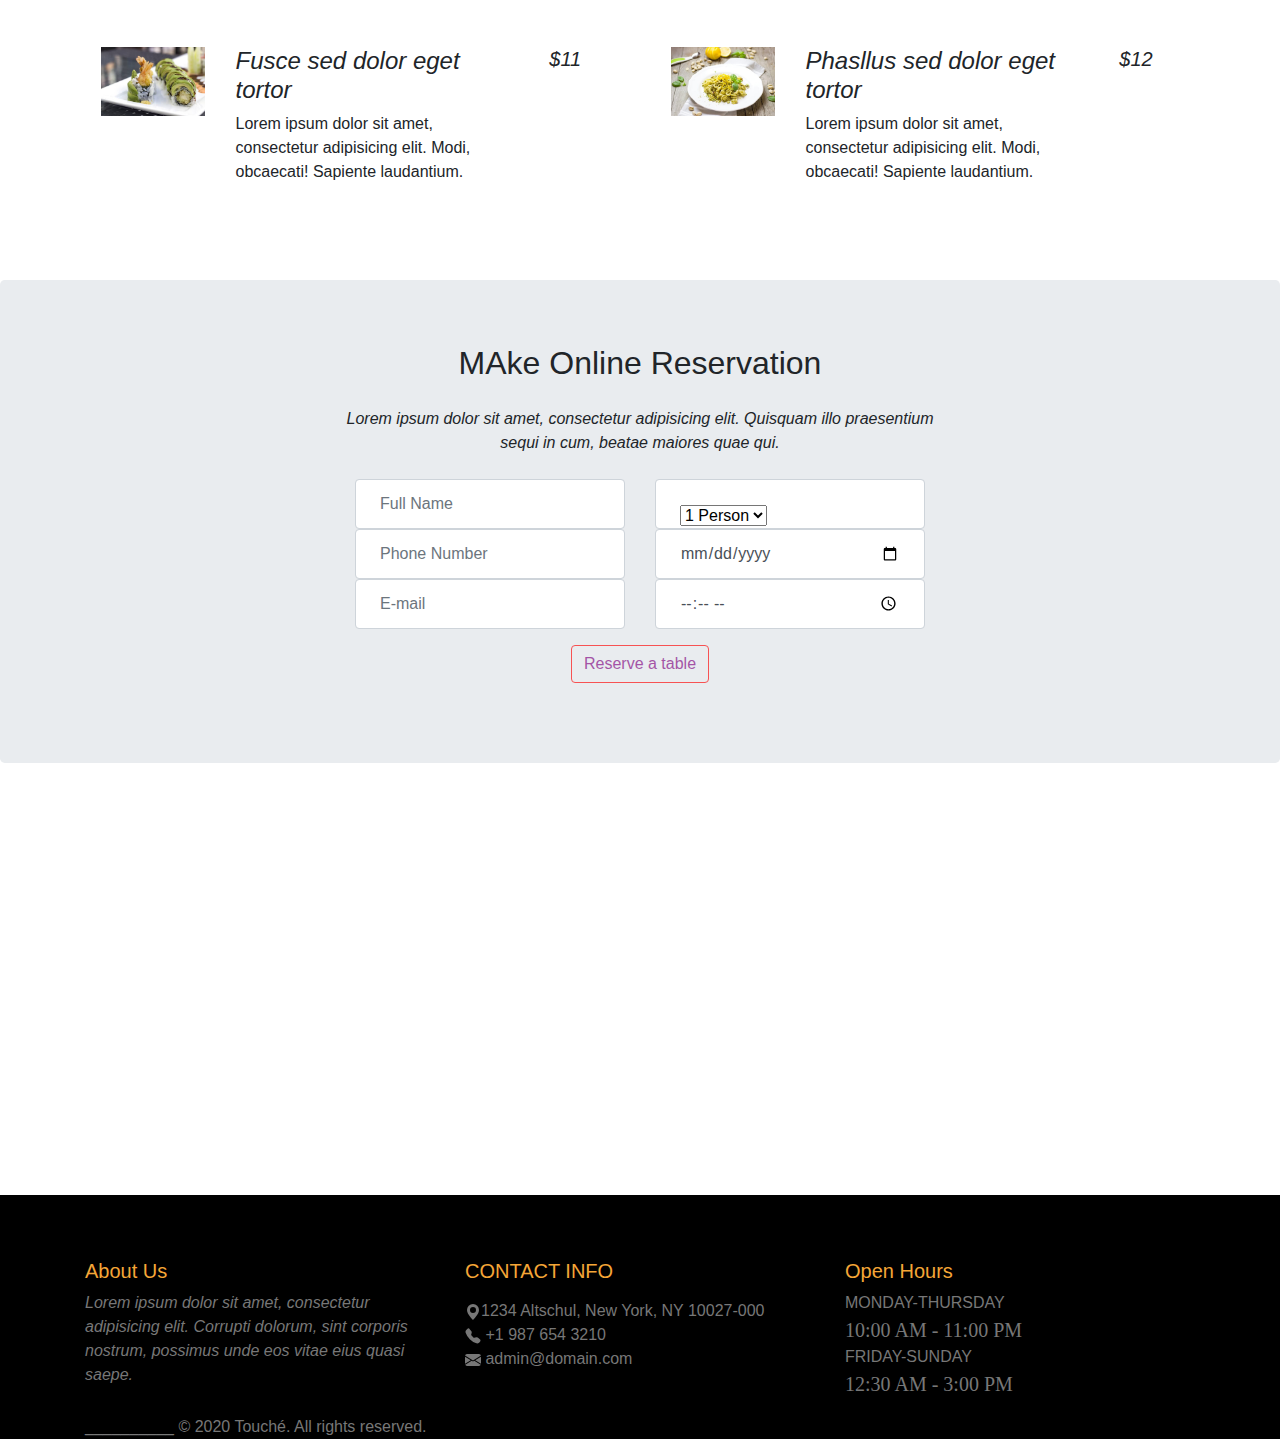
==== commit f075032b: "Update index.html" ====
--- a/index.html
+++ b/index.html
@@ -25,7 +25,7 @@
     <div class="collapse navbar-collapse" id="navbarNav">
 	    <ul class="navbar-nav mr-auto">
 	      <li class="nav-item ">
-	        <a class="nav-link" href="#">ABOUT US</a>
+	        <a class="nav-link" href="about.html">ABOUT US</a>
 	      </li>
 	      <li class="nav-item">
 	        <a class="nav-link" href="menu.html">MENU</a>
@@ -39,13 +39,13 @@
     <div class="collapse navbar-collapse" id="navbarNav">
 	    <ul class="navbar-nav ml-auto">
 	      <li class="nav-item ">
-	        <a class="nav-link" href="#">NEWS & EVENTS</a>
+	        <a class="nav-link" href="news.htmk">NEWS & EVENTS</a>
 	      </li>
 	      <li class="nav-item">
-	        <a class="nav-link" href="#">CONTACT</a>
+	        <a class="nav-link" href="contact.html">CONTACT</a>
 	      </li>
 	      <li class="nav-item">
-	        <a class="nav-link" href="#">LOCATION</a>
+	        <a class="nav-link" href="location.html">LOCATION</a>
 	      </li>
 		</ul>
 	</div>
@@ -625,13 +625,15 @@
 					<input type="text" class="form-control" id="exampleFormControlInput1" placeholder="Full Name">
 				</div>
 				<div class="col-lg-6">
-					<select id="inputState" class="form-control">
-        				<option selected>2 person</option>
-        				<option>1 person</option>
-        				<option>2 person</option>
-        				<option>3 person</option>
-        				<option>4 person</option>
-      				</select>
+					<div class="form-control">
+						<select  id="country" name="country">
+						<option value="1">1 Person</option>
+						<option value="2">2 Person</option>
+						<option value="3">3 Person</option>
+						<option value="4">4 Person</option>
+						<option value="5">5 Person</option>
+						</select>
+                                         </div>
 				</div>
 				<div class="col-lg-6">
 					<input type="text" class="form-control" id="exampleFormControlInput1" placeholder="Phone Number">
--- a/css/theme.css
+++ b/css/theme.css
@@ -1,13 +1,15 @@
-.nav-link{
-	font-weight: bold;
-	color: white !important;
-}
+
 .bg-light{
-	background-color: darkgray !important;
+	background-color: #34abde63 !important;
 }
 .navbar-brand{
 	padding-left: 3rem;
 	padding-right: 3rem;
+	font-family:Playfair Display,serif; 
+    font-size: 2rem;
+    font-style: italic;
+    transition: color .1s;
+
 
 }
  .main_img{
@@ -16,6 +18,10 @@
     padding-top: 5rem;
     color: white;
  }
+.navbar-light .navbar-nav .active>.nav-link{
+	color: brown !important;
+	cursor: pointer;
+}
 .section_main_minihead{
 	text-align: center;
 	font-size: 0.5rem;
@@ -80,6 +86,8 @@
 	border: 0px;
 	font-style: italic;
 	font-weight: 600;
+	padding-left: 1.5rem !important;
+	padding-right: 1.5rem !important;
 }
 
 
@@ -144,7 +152,7 @@
 
 @media (min-width: 768px){
 .section {
-    padding: 3rem 0;
+    padding-top: 4rem ;
 }
 
-}+}
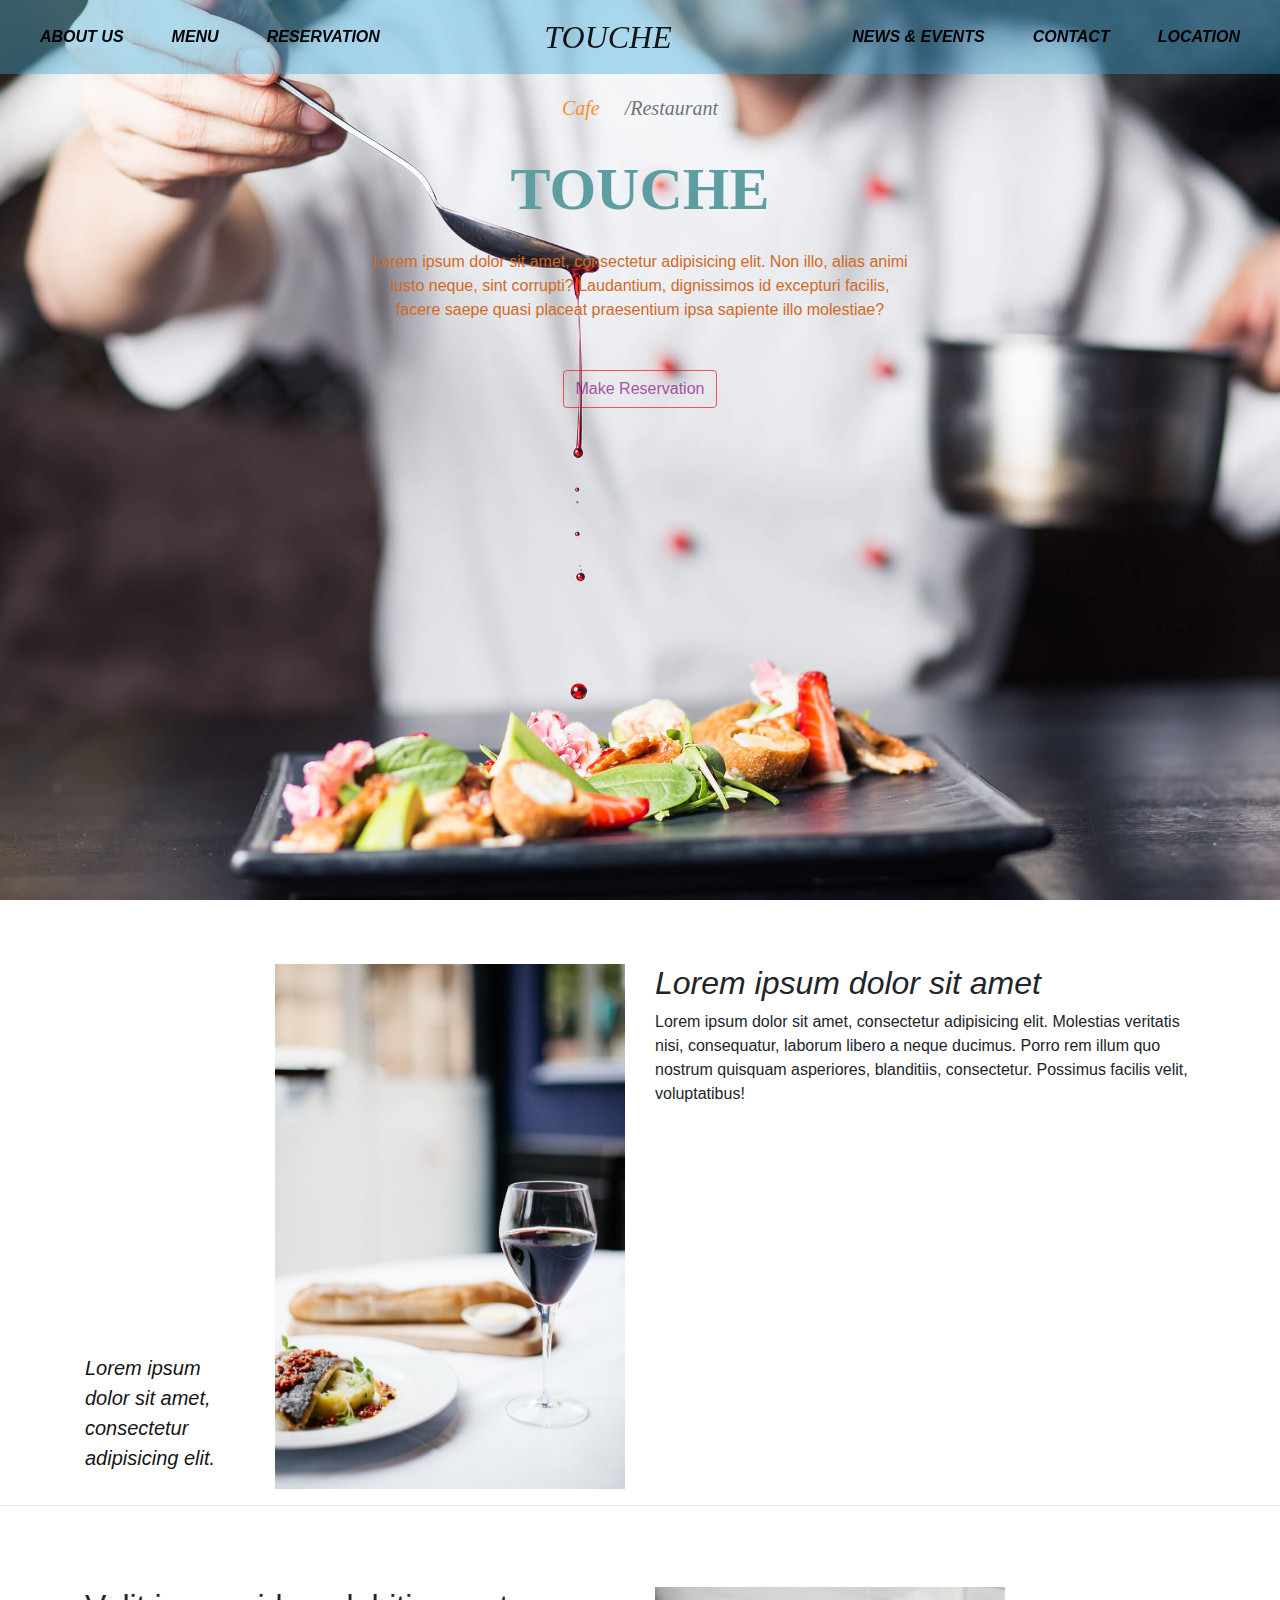
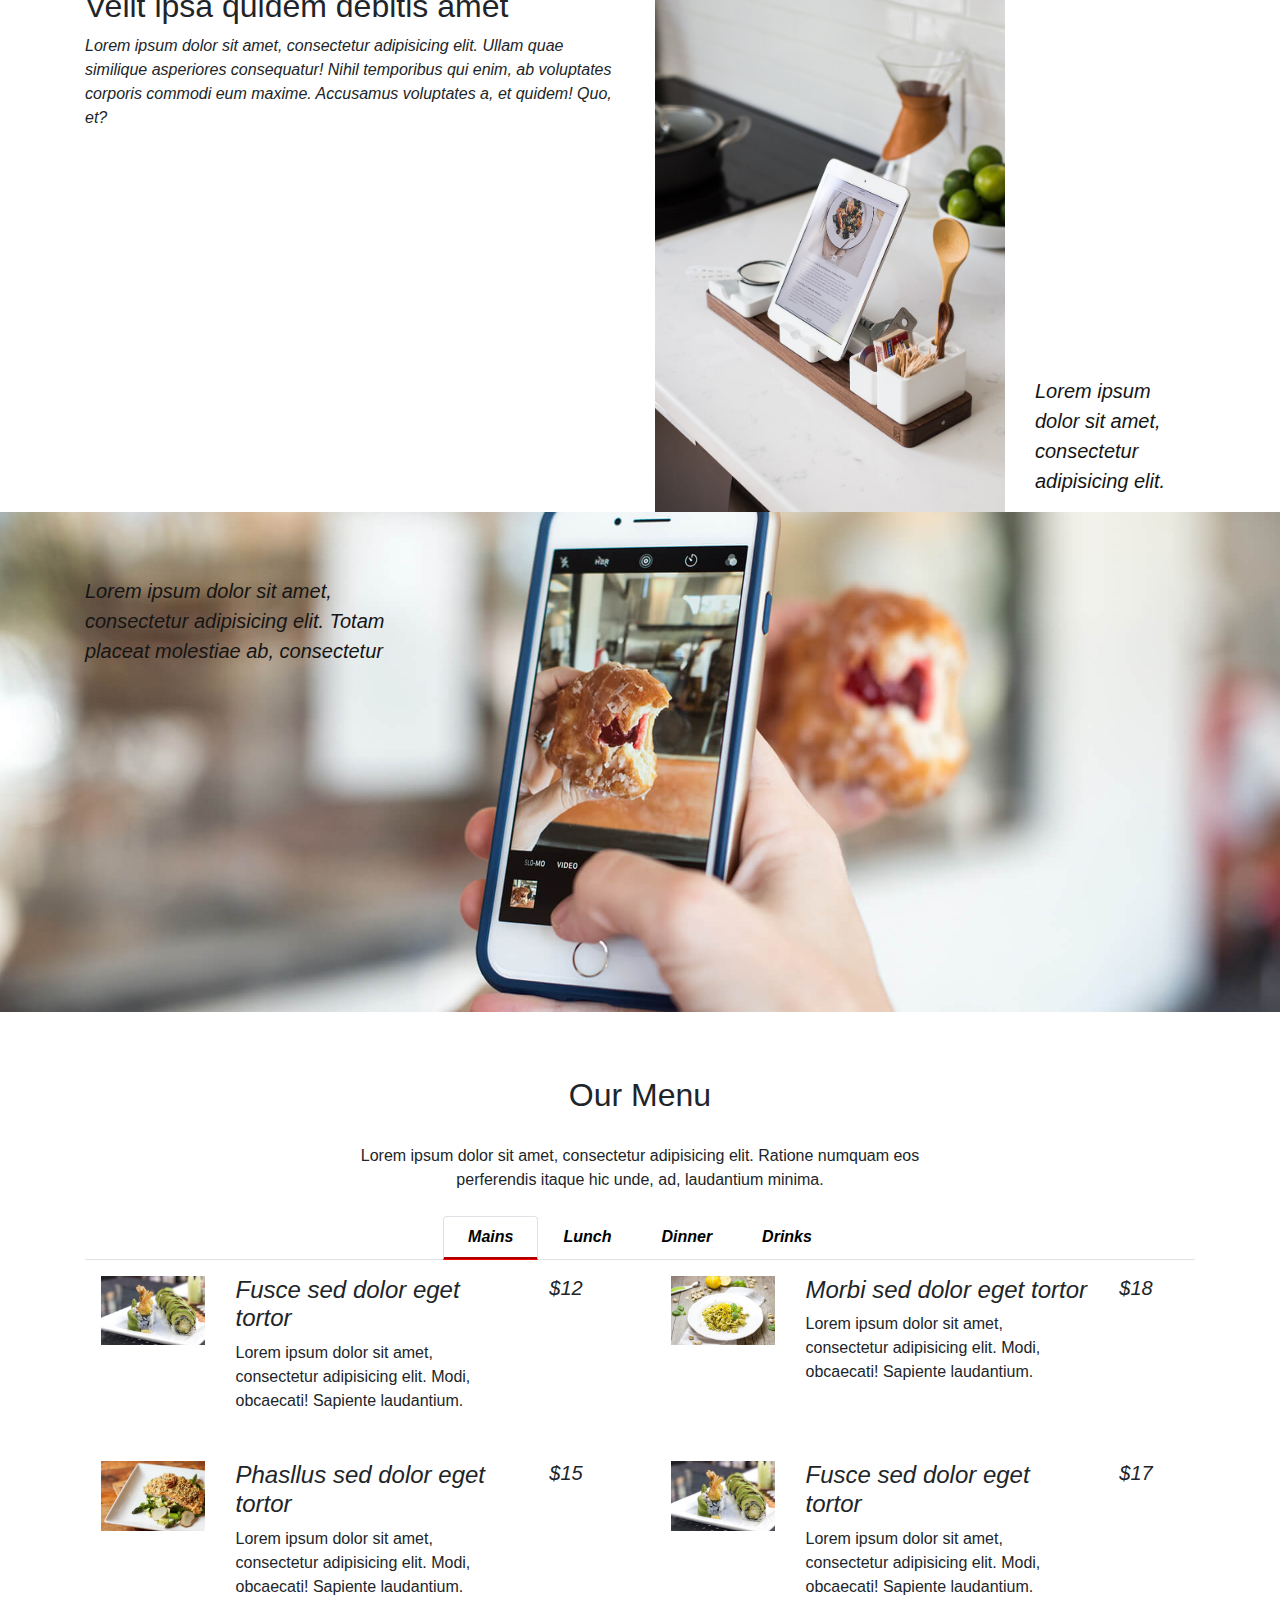
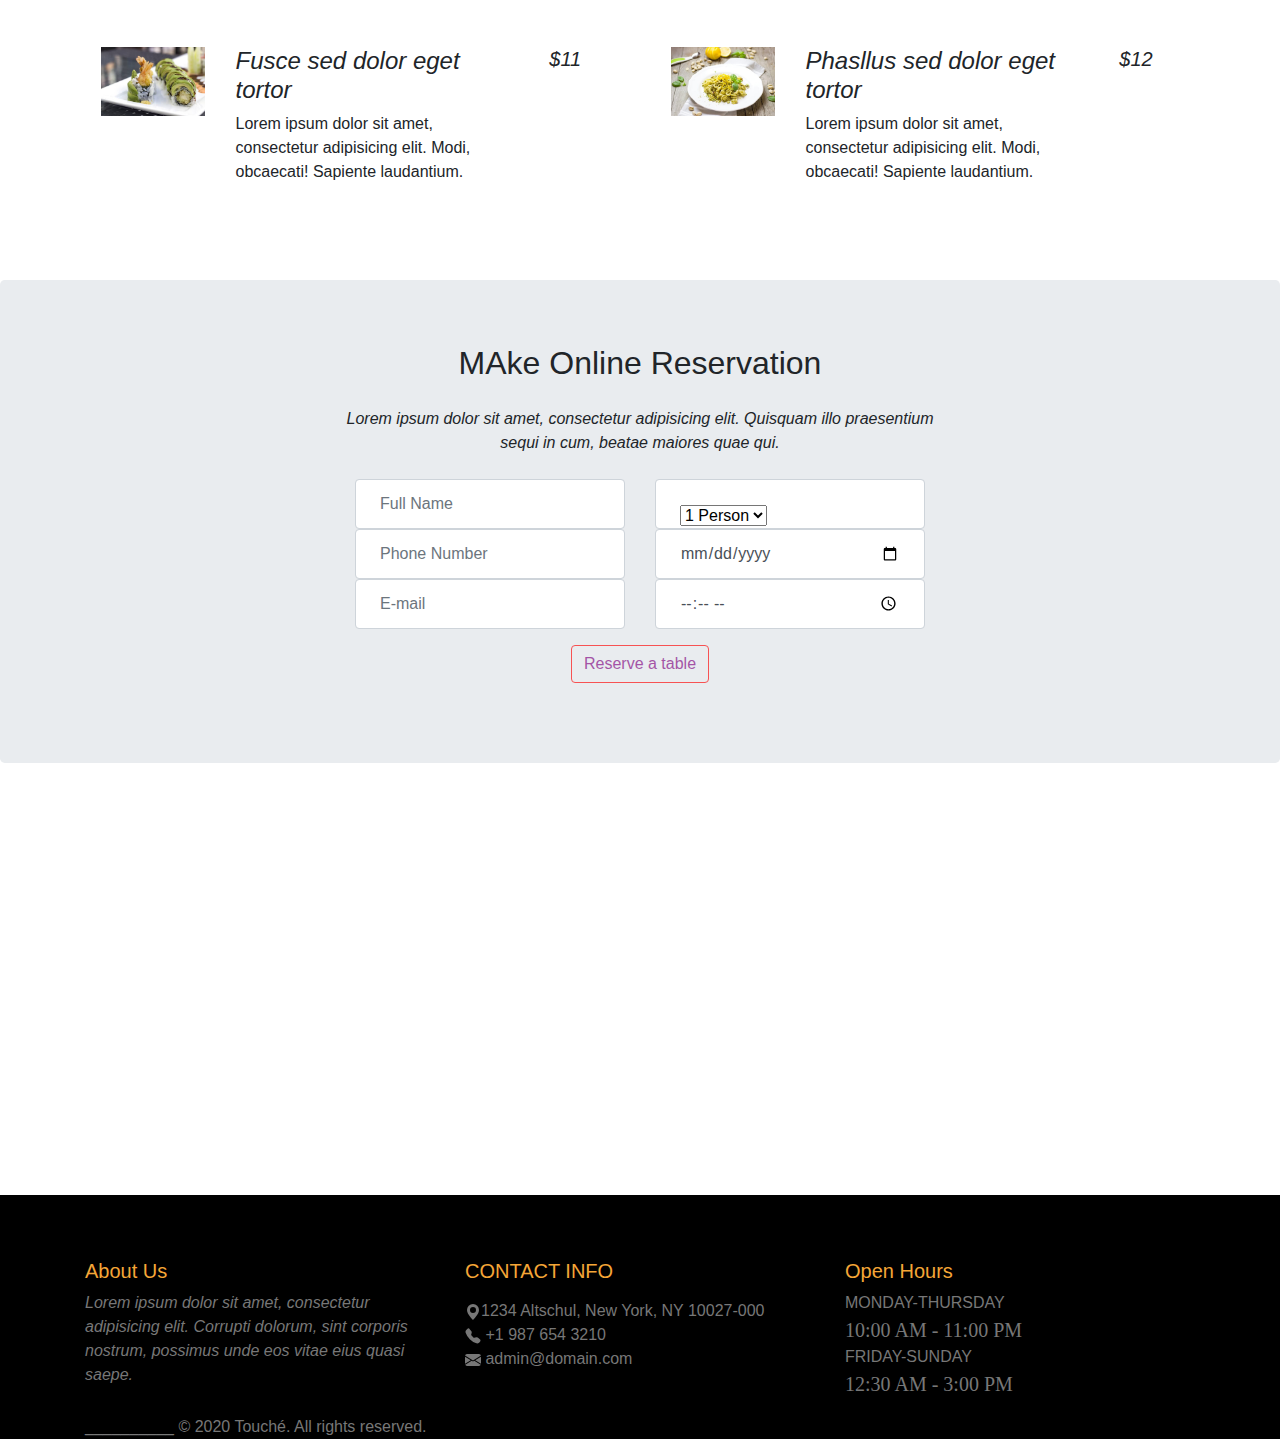
==== commit 1c2253f3: "Update index.html" ====
--- a/index.html
+++ b/index.html
@@ -96,7 +96,7 @@
 					<img src="img/2.jpg" class="img-fluid" alt="Responsive image">
 				</div>
 			</div>
-			<div class="col-lg-6 order-md-3 align-self-center ">
+			<div class="col-lg-6 order-md-3">
 				<h2><em>Lorem ipsum dolor sit amet</em></h2>
 
 				<p>
@@ -117,7 +117,7 @@
 <section  class="section_no-padding_bottom section discover__description ">
 	<div class="container">
 		<div class="row">
-			<div class="col-lg-6 align-self-center">
+			<div class="col-lg-6 ">
 				<h2>Velit ipsa quidem debitis amet</h2>
 				<p>
 					<em>
